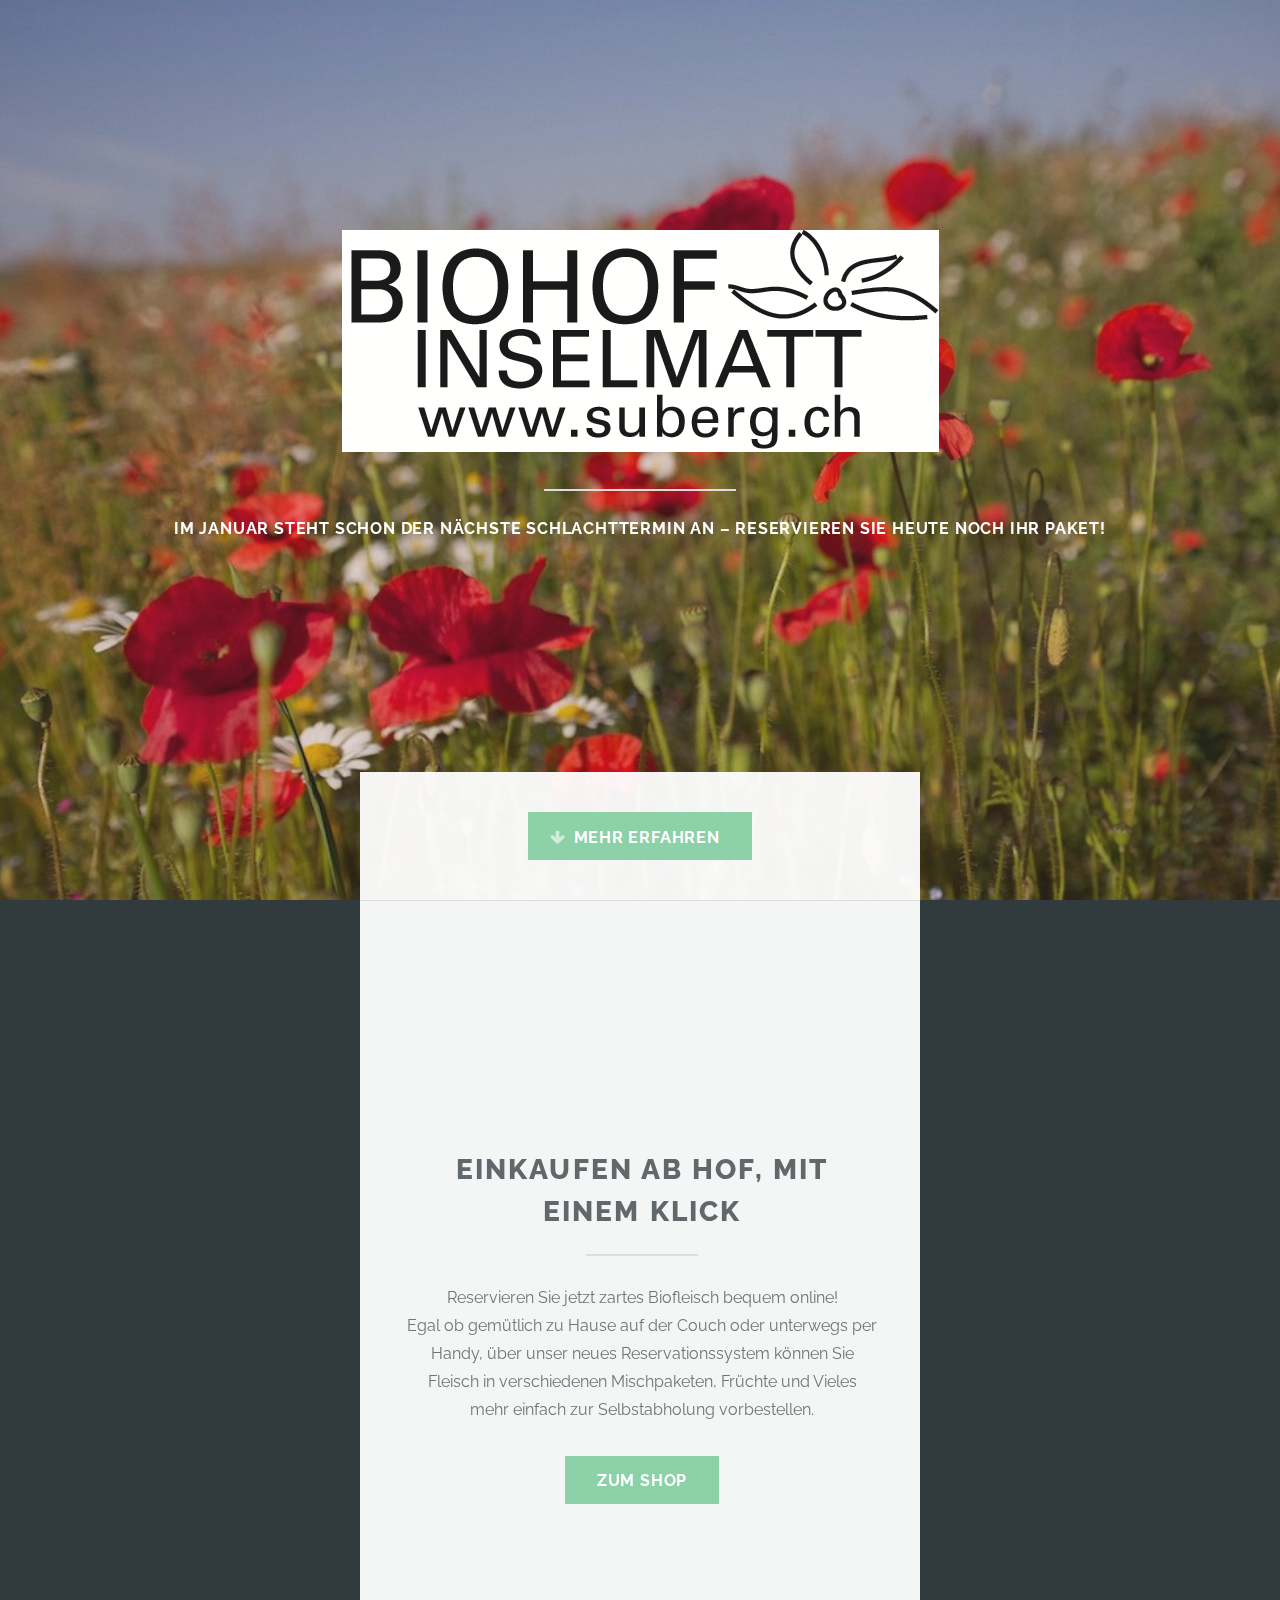
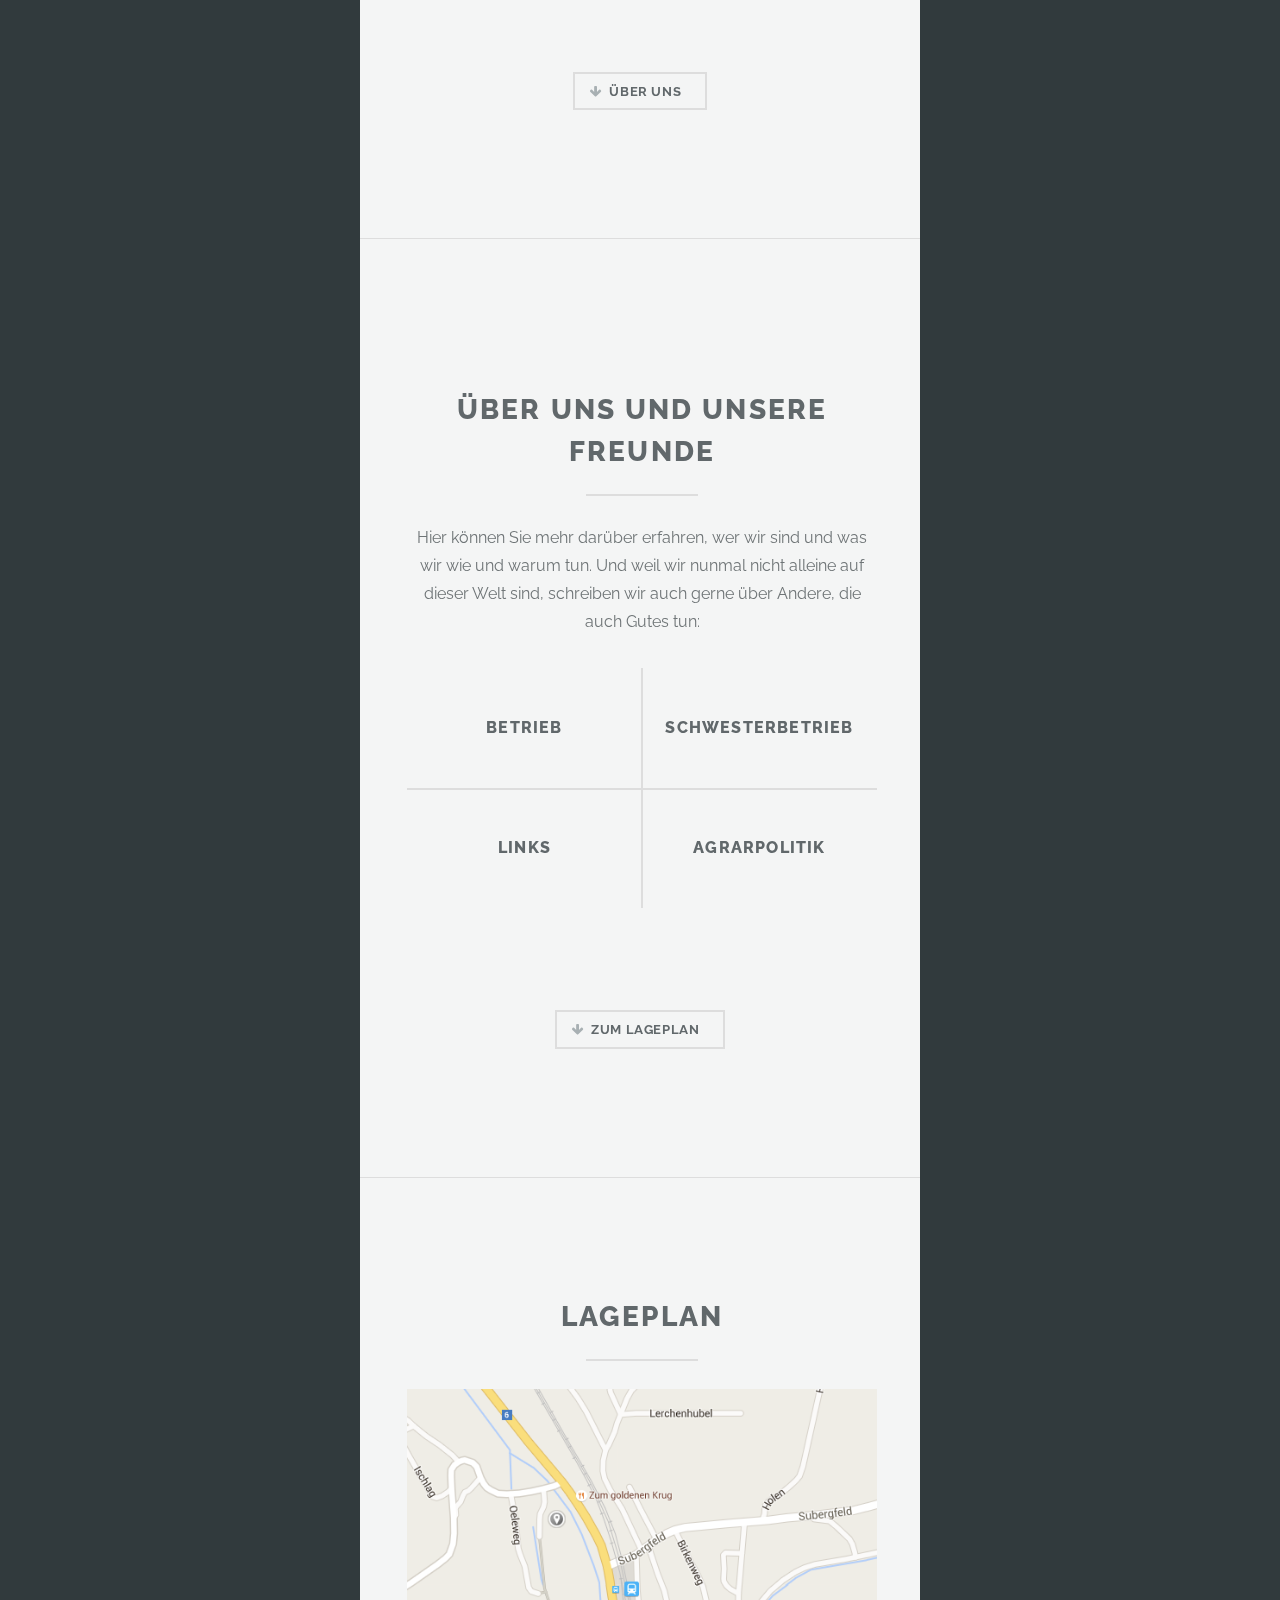
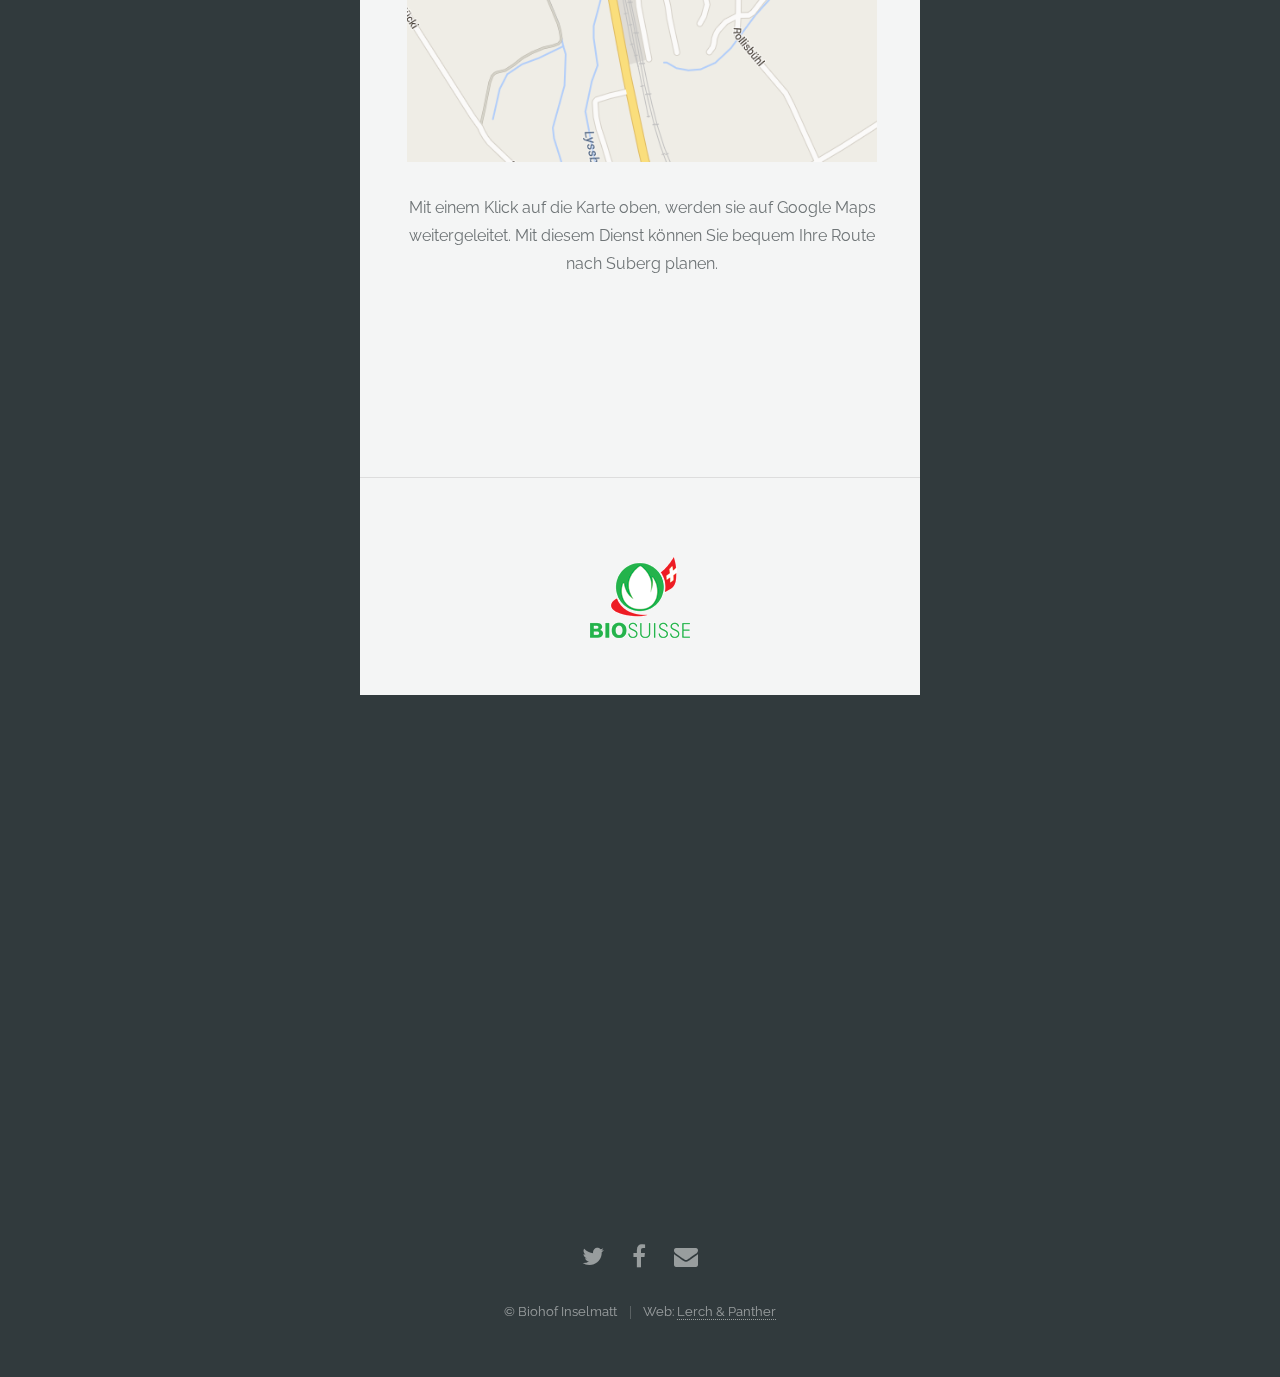
==== index.html @ 13b3a610 "first deploy" ====
<!DOCTYPE HTML>
<!--
	Highlights by HTML5 UP
	html5up.net | @n33co
	Free for personal and commercial use under the CCA 3.0 license (html5up.net/license)
-->
<html>
	<head>
		<title>Biohof Inselmatt</title>
		<meta charset="utf-8" />
		<meta name="viewport" content="width=device-width, initial-scale=1" />
		<!--[if lte IE 8]><script src="assets/js/ie/html5shiv.js"></script><![endif]-->
		<link rel="stylesheet" href="assets/css/main.css" />
		<!--[if lte IE 8]><link rel="stylesheet" href="assets/css/ie8.css" /><![endif]-->
		<!--[if lte IE 9]><link rel="stylesheet" href="assets/css/ie9.css" /><![endif]-->
	</head>
	<body>

		<!-- Header -->
			<section id="header">
				<header class="major">
					<h1><img src="images/LOGOBIOHOF_sw.png" alt="Logo Biohof Inselmatt"></h1>
<!-- 					<h2>Einkaufen ab hof, mit einem Klick</h2>
 -->					<p>Im Januar steht schon der nächste Schlachttermin an – Reservieren Sie heute noch Ihr Paket!</p>
				</header>
				<div class="container">
					<ul class="actions">
						<li><a href="#one" class="button special icon fa-arrow-down scrolly">Mehr erfahren</a></li>
					</ul>
				</div>
			</section>

		<!-- One -->
			<section id="one" class="main special">
				<div class="container">
					
						<span class="image fit primary"><img src="images/pic01.jpg" alt="" /></span>
						<div class="content">
							<header class="major">
								<h2>Einkaufen ab hof, mit einem Klick</h2>
							</header>
							<p>Reservieren Sie jetzt zartes Biofleisch bequem online! <br>Egal ob gemütlich zu Hause auf der Couch oder unterwegs per Handy, über unser neues Reservationssystem können Sie Fleisch in verschiedenen Mischpaketen, Früchte und Vieles mehr einfach zur Selbstabholung vorbestellen. </p>
						<a class="button special" href="shop.twig">Zum Shop</a>
					</div>
					<a href="#two" class="button small icon fa-arrow-down scrolly">über uns</a>
				</div>
			</section>

		<!-- Two -->
			<section id="two" class="main special">
				<div class="container">
					<span class="image fit primary"><img src="images/pic02.jpg" alt="" /></span>
					<div class="content">
						<header class="major">
							<h2>Über uns und unsere Freunde</h2>
						</header>
						<p>Hier können Sie mehr darüber erfahren, wer wir sind und was wir wie und warum tun. Und weil wir nunmal nicht alleine auf dieser Welt sind, schreiben wir auch gerne über Andere, die auch Gutes tun:</p>
						<ul class="icons-grid">
							<li>
								<!-- <span class="icon major fa-camera-retro"></span> -->
								<a href="betrieb.twig">
									<h3>Betrieb</h3>
								</a>
							</li>
							<li>
								<!-- <span class="icon major fa-code"></span> -->
								<a href="schwesterbetrieb.twig">
									<h3>Schwesterbetrieb</h3>
								</a>
							</li>
							<li>
								<!-- <span class="icon major fa-coffee"></span> -->
								<a href="links.twig">
									<h3>Links</h3>
								</a>
							</li>
							<li>
								<!-- <span class="icon major fa-pencil"></span> -->
								<a href="agrarpolitik.twig">
									<h3>Agrarpolitik</h3>
								</a>
							</li>
						</ul>
					</div>
					<a href="#three" class="button small icon fa-arrow-down scrolly">Zum Lageplan</a>
				</div>
			</section>

		<!-- Three -->
			<section id="three" class="main special">
				<div class="container">
					<span class="image fit primary"><img src="images/pic03.jpg" alt="" /></span>
					<div class="content">
						<header class="major">
							<h2>Lageplan</h2>
						</header>
						<figure>
							<a target="_blank" href="https://goo.gl/maps/gDXQcvvYr6J2"><img class="image fit" src="images/bilderAlteSeite/lageplanSuberg.png" alt="Lageplan Suberg Inselmatt"></a>
							<figcaption>
								<p>Mit einem Klick auf die Karte oben, werden sie auf Google Maps weitergeleitet. Mit diesem Dienst können Sie bequem Ihre Route nach Suberg planen.</p>
							</figcaption>
						</figure>
					</div>
				</div>
			</section>


		<!-- Footer -->
			<section id="footer">
				<div class="container">
					<img class="fit" src="images/bioknospe.gif" alt="Bio Knospe">
				</div>
				<footer>
					<ul class="icons">
						<li><a href="#" class="icon alt fa-twitter"><span class="label">Twitter</span></a></li>
						<li><a href="#" class="icon alt fa-facebook"><span class="label">Facebook</span></a></li>
<!-- 						<li><a href="#" class="icon alt fa-instagram"><span class="label">Instagram</span></a></li>
						<li><a href="#" class="icon alt fa-dribbble"><span class="label">Dribbble</span></a></li>-->
						<li><a href="#" class="icon alt fa-envelope"><span class="label">Email</span></a></li> 
					</ul>
					<ul class="copyright">
						<li>&copy; Biohof Inselmatt</li><li>Web: <a target="_blank" href="http://lerchpanther.ch">Lerch & Panther</a></li>
					</ul>
				</footer>
			</section>

		<!-- Scripts -->
			<script src="assets/js/jquery.min.js"></script>
			<script src="assets/js/jquery.scrollex.min.js"></script>
			<script src="assets/js/jquery.scrolly.min.js"></script>
			<script src="assets/js/skel.min.js"></script>
			<script src="assets/js/util.js"></script>
			<!--[if lte IE 8]><script src="assets/js/ie/respond.min.js"></script><![endif]-->
			<script src="assets/js/main.js"></script>

	</body>
</html>
---- assets/css/main.css ----
@import url("font-awesome.min.css");
@import url("http://fonts.googleapis.com/css?family=Raleway:400,400italic,700,800");

/*
	Highlights by HTML5 UP
	html5up.net | @n33co
	Free for personal and commercial use under the CCA 3.0 license (html5up.net/license)
*/

/* Reset */

	html, body, div, span, applet, object, iframe, h1, h2, h3, h4, h5, h6, p, blockquote, pre, a, abbr, acronym, address, big, cite, code, del, dfn, em, img, ins, kbd, q, s, samp, small, strike, strong, sub, sup, tt, var, b, u, i, center, dl, dt, dd, ol, ul, li, fieldset, form, label, legend, table, caption, tbody, tfoot, thead, tr, th, td, article, aside, canvas, details, embed, figure, figcaption, footer, header, hgroup, menu, nav, output, ruby, section, summary, time, mark, audio, video {
		margin: 0;
		padding: 0;
		border: 0;
		font-size: 100%;
		font: inherit;
		vertical-align: baseline;
	}

	article, aside, details, figcaption, figure, footer, header, hgroup, menu, nav, section {
		display: block;
	}

	body {
		line-height: 1;
	}

	ol, ul {
		list-style: none;
	}

	blockquote, q {
		quotes: none;
	}

	blockquote:before, blockquote:after, q:before, q:after {
		content: '';
		content: none;
	}

	table {
		border-collapse: collapse;
		border-spacing: 0;
	}

	body {
		-webkit-text-size-adjust: none;
	}

/* Box Model */

	*, *:before, *:after {
		-moz-box-sizing: border-box;
		-webkit-box-sizing: border-box;
		box-sizing: border-box;
	}

/* Containers */

	.container {
		margin-left: auto;
		margin-right: auto;
	}

	.container.\31 25\25 {
		width: 100%;
		max-width: 43.75em;
		min-width: 35em;
	}

	.container.\37 5\25 {
		width: 26.25em;
	}

	.container.\35 0\25 {
		width: 17.5em;
	}

	.container.\32 5\25 {
		width: 8.75em;
	}

	.container {
		width: 35em;
	}

	@media screen and (max-width: 1680px) {

		.container.\31 25\25 {
			width: 100%;
			max-width: 43.75em;
			min-width: 35em;
		}

		.container.\37 5\25 {
			width: 26.25em;
		}

		.container.\35 0\25 {
			width: 17.5em;
		}

		.container.\32 5\25 {
			width: 8.75em;
		}

		.container {
			width: 35em;
		}

	}

	@media screen and (max-width: 980px) {

		.container.\31 25\25 {
			width: 100%;
			max-width: 100%;
			min-width: 80%;
		}

		.container.\37 5\25 {
			width: 60%;
		}

		.container.\35 0\25 {
			width: 40%;
		}

		.container.\32 5\25 {
			width: 20%;
		}

		.container {
			width: 80%;
		}

	}

	@media screen and (max-width: 736px) {

		.container.\31 25\25 {
			width: 100%;
			max-width: 100%;
			min-width: 80%;
		}

		.container.\37 5\25 {
			width: 60%;
		}

		.container.\35 0\25 {
			width: 40%;
		}

		.container.\32 5\25 {
			width: 20%;
		}

		.container {
			width: 80%;
		}

	}

	@media screen and (max-width: 480px) {

		.container.\31 25\25 {
			width: 100%;
			max-width: 125%;
			min-width: 100%;
		}

		.container.\37 5\25 {
			width: 75%;
		}

		.container.\35 0\25 {
			width: 50%;
		}

		.container.\32 5\25 {
			width: 25%;
		}

		.container {
			width: 100%;
		}

	}

/* Grid */

	.row {
		border-bottom: solid 1px transparent;
		-moz-box-sizing: border-box;
		-webkit-box-sizing: border-box;
		box-sizing: border-box;
	}

	.row > * {
		float: left;
		-moz-box-sizing: border-box;
		-webkit-box-sizing: border-box;
		box-sizing: border-box;
	}

	.row:after, .row:before {
		content: '';
		display: block;
		clear: both;
		height: 0;
	}

	.row.uniform > * > :first-child {
		margin-top: 0;
	}

	.row.uniform > * > :last-child {
		margin-bottom: 0;
	}

	.row.\30 \25 > * {
		padding: 0 0 0 0em;
	}

	.row.\30 \25 {
		margin: 0 0 -1px 0em;
	}

	.row.uniform.\30 \25 > * {
		padding: 0em 0 0 0em;
	}

	.row.uniform.\30 \25 {
		margin: 0em 0 -1px 0em;
	}

	.row > * {
		padding: 0 0 0 1.5em;
	}

	.row {
		margin: 0 0 -1px -1.5em;
	}

	.row.uniform > * {
		padding: 1.5em 0 0 1.5em;
	}

	.row.uniform {
		margin: -1.5em 0 -1px -1.5em;
	}

	.row.\32 00\25 > * {
		padding: 0 0 0 3em;
	}

	.row.\32 00\25 {
		margin: 0 0 -1px -3em;
	}

	.row.uniform.\32 00\25 > * {
		padding: 3em 0 0 3em;
	}

	.row.uniform.\32 00\25 {
		margin: -3em 0 -1px -3em;
	}

	.row.\31 50\25 > * {
		padding: 0 0 0 2.25em;
	}

	.row.\31 50\25 {
		margin: 0 0 -1px -2.25em;
	}

	.row.uniform.\31 50\25 > * {
		padding: 2.25em 0 0 2.25em;
	}

	.row.uniform.\31 50\25 {
		margin: -2.25em 0 -1px -2.25em;
	}

	.row.\35 0\25 > * {
		padding: 0 0 0 0.75em;
	}

	.row.\35 0\25 {
		margin: 0 0 -1px -0.75em;
	}

	.row.uniform.\35 0\25 > * {
		padding: 0.75em 0 0 0.75em;
	}

	.row.uniform.\35 0\25 {
		margin: -0.75em 0 -1px -0.75em;
	}

	.row.\32 5\25 > * {
		padding: 0 0 0 0.375em;
	}

	.row.\32 5\25 {
		margin: 0 0 -1px -0.375em;
	}

	.row.uniform.\32 5\25 > * {
		padding: 0.375em 0 0 0.375em;
	}

	.row.uniform.\32 5\25 {
		margin: -0.375em 0 -1px -0.375em;
	}

	.\31 2u, .\31 2u\24 {
		width: 100%;
		clear: none;
		margin-left: 0;
	}

	.\31 1u, .\31 1u\24 {
		width: 91.6666666667%;
		clear: none;
		margin-left: 0;
	}

	.\31 0u, .\31 0u\24 {
		width: 83.3333333333%;
		clear: none;
		margin-left: 0;
	}

	.\39 u, .\39 u\24 {
		width: 75%;
		clear: none;
		margin-left: 0;
	}

	.\38 u, .\38 u\24 {
		width: 66.6666666667%;
		clear: none;
		margin-left: 0;
	}

	.\37 u, .\37 u\24 {
		width: 58.3333333333%;
		clear: none;
		margin-left: 0;
	}

	.\36 u, .\36 u\24 {
		width: 50%;
		clear: none;
		margin-left: 0;
	}

	.\35 u, .\35 u\24 {
		width: 41.6666666667%;
		clear: none;
		margin-left: 0;
	}

	.\34 u, .\34 u\24 {
		width: 33.3333333333%;
		clear: none;
		margin-left: 0;
	}

	.\33 u, .\33 u\24 {
		width: 25%;
		clear: none;
		margin-left: 0;
	}

	.\32 u, .\32 u\24 {
		width: 16.6666666667%;
		clear: none;
		margin-left: 0;
	}

	.\31 u, .\31 u\24 {
		width: 8.3333333333%;
		clear: none;
		margin-left: 0;
	}

	.\31 2u\24 + *,
	.\31 1u\24 + *,
	.\31 0u\24 + *,
	.\39 u\24 + *,
	.\38 u\24 + *,
	.\37 u\24 + *,
	.\36 u\24 + *,
	.\35 u\24 + *,
	.\34 u\24 + *,
	.\33 u\24 + *,
	.\32 u\24 + *,
	.\31 u\24 + * {
		clear: left;
	}

	.\-11u {
		margin-left: 91.66667%;
	}

	.\-10u {
		margin-left: 83.33333%;
	}

	.\-9u {
		margin-left: 75%;
	}

	.\-8u {
		margin-left: 66.66667%;
	}

	.\-7u {
		margin-left: 58.33333%;
	}

	.\-6u {
		margin-left: 50%;
	}

	.\-5u {
		margin-left: 41.66667%;
	}

	.\-4u {
		margin-left: 33.33333%;
	}

	.\-3u {
		margin-left: 25%;
	}

	.\-2u {
		margin-left: 16.66667%;
	}

	.\-1u {
		margin-left: 8.33333%;
	}

	@media screen and (max-width: 1680px) {

		.row > * {
			padding: 0 0 0 1.5em;
		}

		.row {
			margin: 0 0 -1px -1.5em;
		}

		.row.uniform > * {
			padding: 1.5em 0 0 1.5em;
		}

		.row.uniform {
			margin: -1.5em 0 -1px -1.5em;
		}

		.row.\32 00\25 > * {
			padding: 0 0 0 3em;
		}

		.row.\32 00\25 {
			margin: 0 0 -1px -3em;
		}

		.row.uniform.\32 00\25 > * {
			padding: 3em 0 0 3em;
		}

		.row.uniform.\32 00\25 {
			margin: -3em 0 -1px -3em;
		}

		.row.\31 50\25 > * {
			padding: 0 0 0 2.25em;
		}

		.row.\31 50\25 {
			margin: 0 0 -1px -2.25em;
		}

		.row.uniform.\31 50\25 > * {
			padding: 2.25em 0 0 2.25em;
		}

		.row.uniform.\31 50\25 {
			margin: -2.25em 0 -1px -2.25em;
		}

		.row.\35 0\25 > * {
			padding: 0 0 0 0.75em;
		}

		.row.\35 0\25 {
			margin: 0 0 -1px -0.75em;
		}

		.row.uniform.\35 0\25 > * {
			padding: 0.75em 0 0 0.75em;
		}

		.row.uniform.\35 0\25 {
			margin: -0.75em 0 -1px -0.75em;
		}

		.row.\32 5\25 > * {
			padding: 0 0 0 0.375em;
		}

		.row.\32 5\25 {
			margin: 0 0 -1px -0.375em;
		}

		.row.uniform.\32 5\25 > * {
			padding: 0.375em 0 0 0.375em;
		}

		.row.uniform.\32 5\25 {
			margin: -0.375em 0 -1px -0.375em;
		}

		.\31 2u\28large\29, .\31 2u\24\28large\29 {
			width: 100%;
			clear: none;
			margin-left: 0;
		}

		.\31 1u\28large\29, .\31 1u\24\28large\29 {
			width: 91.6666666667%;
			clear: none;
			margin-left: 0;
		}

		.\31 0u\28large\29, .\31 0u\24\28large\29 {
			width: 83.3333333333%;
			clear: none;
			margin-left: 0;
		}

		.\39 u\28large\29, .\39 u\24\28large\29 {
			width: 75%;
			clear: none;
			margin-left: 0;
		}

		.\38 u\28large\29, .\38 u\24\28large\29 {
			width: 66.6666666667%;
			clear: none;
			margin-left: 0;
		}

		.\37 u\28large\29, .\37 u\24\28large\29 {
			width: 58.3333333333%;
			clear: none;
			margin-left: 0;
		}

		.\36 u\28large\29, .\36 u\24\28large\29 {
			width: 50%;
			clear: none;
			margin-left: 0;
		}

		.\35 u\28large\29, .\35 u\24\28large\29 {
			width: 41.6666666667%;
			clear: none;
			margin-left: 0;
		}

		.\34 u\28large\29, .\34 u\24\28large\29 {
			width: 33.3333333333%;
			clear: none;
			margin-left: 0;
		}

		.\33 u\28large\29, .\33 u\24\28large\29 {
			width: 25%;
			clear: none;
			margin-left: 0;
		}

		.\32 u\28large\29, .\32 u\24\28large\29 {
			width: 16.6666666667%;
			clear: none;
			margin-left: 0;
		}

		.\31 u\28large\29, .\31 u\24\28large\29 {
			width: 8.3333333333%;
			clear: none;
			margin-left: 0;
		}

		.\31 2u\24\28large\29 + *,
		.\31 1u\24\28large\29 + *,
		.\31 0u\24\28large\29 + *,
		.\39 u\24\28large\29 + *,
		.\38 u\24\28large\29 + *,
		.\37 u\24\28large\29 + *,
		.\36 u\24\28large\29 + *,
		.\35 u\24\28large\29 + *,
		.\34 u\24\28large\29 + *,
		.\33 u\24\28large\29 + *,
		.\32 u\24\28large\29 + *,
		.\31 u\24\28large\29 + * {
			clear: left;
		}

		.\-11u\28large\29 {
			margin-left: 91.66667%;
		}

		.\-10u\28large\29 {
			margin-left: 83.33333%;
		}

		.\-9u\28large\29 {
			margin-left: 75%;
		}

		.\-8u\28large\29 {
			margin-left: 66.66667%;
		}

		.\-7u\28large\29 {
			margin-left: 58.33333%;
		}

		.\-6u\28large\29 {
			margin-left: 50%;
		}

		.\-5u\28large\29 {
			margin-left: 41.66667%;
		}

		.\-4u\28large\29 {
			margin-left: 33.33333%;
		}

		.\-3u\28large\29 {
			margin-left: 25%;
		}

		.\-2u\28large\29 {
			margin-left: 16.66667%;
		}

		.\-1u\28large\29 {
			margin-left: 8.33333%;
		}

	}

	@media screen and (max-width: 980px) {

		.row > * {
			padding: 0 0 0 1.5em;
		}

		.row {
			margin: 0 0 -1px -1.5em;
		}

		.row.uniform > * {
			padding: 1.5em 0 0 1.5em;
		}

		.row.uniform {
			margin: -1.5em 0 -1px -1.5em;
		}

		.row.\32 00\25 > * {
			padding: 0 0 0 3em;
		}

		.row.\32 00\25 {
			margin: 0 0 -1px -3em;
		}

		.row.uniform.\32 00\25 > * {
			padding: 3em 0 0 3em;
		}

		.row.uniform.\32 00\25 {
			margin: -3em 0 -1px -3em;
		}

		.row.\31 50\25 > * {
			padding: 0 0 0 2.25em;
		}

		.row.\31 50\25 {
			margin: 0 0 -1px -2.25em;
		}

		.row.uniform.\31 50\25 > * {
			padding: 2.25em 0 0 2.25em;
		}

		.row.uniform.\31 50\25 {
			margin: -2.25em 0 -1px -2.25em;
		}

		.row.\35 0\25 > * {
			padding: 0 0 0 0.75em;
		}

		.row.\35 0\25 {
			margin: 0 0 -1px -0.75em;
		}

		.row.uniform.\35 0\25 > * {
			padding: 0.75em 0 0 0.75em;
		}

		.row.uniform.\35 0\25 {
			margin: -0.75em 0 -1px -0.75em;
		}

		.row.\32 5\25 > * {
			padding: 0 0 0 0.375em;
		}

		.row.\32 5\25 {
			margin: 0 0 -1px -0.375em;
		}

		.row.uniform.\32 5\25 > * {
			padding: 0.375em 0 0 0.375em;
		}

		.row.uniform.\32 5\25 {
			margin: -0.375em 0 -1px -0.375em;
		}

		.\31 2u\28medium\29, .\31 2u\24\28medium\29 {
			width: 100%;
			clear: none;
			margin-left: 0;
		}

		.\31 1u\28medium\29, .\31 1u\24\28medium\29 {
			width: 91.6666666667%;
			clear: none;
			margin-left: 0;
		}

		.\31 0u\28medium\29, .\31 0u\24\28medium\29 {
			width: 83.3333333333%;
			clear: none;
			margin-left: 0;
		}

		.\39 u\28medium\29, .\39 u\24\28medium\29 {
			width: 75%;
			clear: none;
			margin-left: 0;
		}

		.\38 u\28medium\29, .\38 u\24\28medium\29 {
			width: 66.6666666667%;
			clear: none;
			margin-left: 0;
		}

		.\37 u\28medium\29, .\37 u\24\28medium\29 {
			width: 58.3333333333%;
			clear: none;
			margin-left: 0;
		}

		.\36 u\28medium\29, .\36 u\24\28medium\29 {
			width: 50%;
			clear: none;
			margin-left: 0;
		}

		.\35 u\28medium\29, .\35 u\24\28medium\29 {
			width: 41.6666666667%;
			clear: none;
			margin-left: 0;
		}

		.\34 u\28medium\29, .\34 u\24\28medium\29 {
			width: 33.3333333333%;
			clear: none;
			margin-left: 0;
		}

		.\33 u\28medium\29, .\33 u\24\28medium\29 {
			width: 25%;
			clear: none;
			margin-left: 0;
		}

		.\32 u\28medium\29, .\32 u\24\28medium\29 {
			width: 16.6666666667%;
			clear: none;
			margin-left: 0;
		}

		.\31 u\28medium\29, .\31 u\24\28medium\29 {
			width: 8.3333333333%;
			clear: none;
			margin-left: 0;
		}

		.\31 2u\24\28medium\29 + *,
		.\31 1u\24\28medium\29 + *,
		.\31 0u\24\28medium\29 + *,
		.\39 u\24\28medium\29 + *,
		.\38 u\24\28medium\29 + *,
		.\37 u\24\28medium\29 + *,
		.\36 u\24\28medium\29 + *,
		.\35 u\24\28medium\29 + *,
		.\34 u\24\28medium\29 + *,
		.\33 u\24\28medium\29 + *,
		.\32 u\24\28medium\29 + *,
		.\31 u\24\28medium\29 + * {
			clear: left;
		}

		.\-11u\28medium\29 {
			margin-left: 91.66667%;
		}

		.\-10u\28medium\29 {
			margin-left: 83.33333%;
		}

		.\-9u\28medium\29 {
			margin-left: 75%;
		}

		.\-8u\28medium\29 {
			margin-left: 66.66667%;
		}

		.\-7u\28medium\29 {
			margin-left: 58.33333%;
		}

		.\-6u\28medium\29 {
			margin-left: 50%;
		}

		.\-5u\28medium\29 {
			margin-left: 41.66667%;
		}

		.\-4u\28medium\29 {
			margin-left: 33.33333%;
		}

		.\-3u\28medium\29 {
			margin-left: 25%;
		}

		.\-2u\28medium\29 {
			margin-left: 16.66667%;
		}

		.\-1u\28medium\29 {
			margin-left: 8.33333%;
		}

	}

	@media screen and (max-width: 736px) {

		.row > * {
			padding: 0 0 0 1em;
		}

		.row {
			margin: 0 0 -1px -1em;
		}

		.row.uniform > * {
			padding: 1em 0 0 1em;
		}

		.row.uniform {
			margin: -1em 0 -1px -1em;
		}

		.row.\32 00\25 > * {
			padding: 0 0 0 2em;
		}

		.row.\32 00\25 {
			margin: 0 0 -1px -2em;
		}

		.row.uniform.\32 00\25 > * {
			padding: 2em 0 0 2em;
		}

		.row.uniform.\32 00\25 {
			margin: -2em 0 -1px -2em;
		}

		.row.\31 50\25 > * {
			padding: 0 0 0 1.5em;
		}

		.row.\31 50\25 {
			margin: 0 0 -1px -1.5em;
		}

		.row.uniform.\31 50\25 > * {
			padding: 1.5em 0 0 1.5em;
		}

		.row.uniform.\31 50\25 {
			margin: -1.5em 0 -1px -1.5em;
		}

		.row.\35 0\25 > * {
			padding: 0 0 0 0.5em;
		}

		.row.\35 0\25 {
			margin: 0 0 -1px -0.5em;
		}

		.row.uniform.\35 0\25 > * {
			padding: 0.5em 0 0 0.5em;
		}

		.row.uniform.\35 0\25 {
			margin: -0.5em 0 -1px -0.5em;
		}

		.row.\32 5\25 > * {
			padding: 0 0 0 0.25em;
		}

		.row.\32 5\25 {
			margin: 0 0 -1px -0.25em;
		}

		.row.uniform.\32 5\25 > * {
			padding: 0.25em 0 0 0.25em;
		}

		.row.uniform.\32 5\25 {
			margin: -0.25em 0 -1px -0.25em;
		}

		.\31 2u\28small\29, .\31 2u\24\28small\29 {
			width: 100%;
			clear: none;
			margin-left: 0;
		}

		.\31 1u\28small\29, .\31 1u\24\28small\29 {
			width: 91.6666666667%;
			clear: none;
			margin-left: 0;
		}

		.\31 0u\28small\29, .\31 0u\24\28small\29 {
			width: 83.3333333333%;
			clear: none;
			margin-left: 0;
		}

		.\39 u\28small\29, .\39 u\24\28small\29 {
			width: 75%;
			clear: none;
			margin-left: 0;
		}

		.\38 u\28small\29, .\38 u\24\28small\29 {
			width: 66.6666666667%;
			clear: none;
			margin-left: 0;
		}

		.\37 u\28small\29, .\37 u\24\28small\29 {
			width: 58.3333333333%;
			clear: none;
			margin-left: 0;
		}

		.\36 u\28small\29, .\36 u\24\28small\29 {
			width: 50%;
			clear: none;
			margin-left: 0;
		}

		.\35 u\28small\29, .\35 u\24\28small\29 {
			width: 41.6666666667%;
			clear: none;
			margin-left: 0;
		}

		.\34 u\28small\29, .\34 u\24\28small\29 {
			width: 33.3333333333%;
			clear: none;
			margin-left: 0;
		}

		.\33 u\28small\29, .\33 u\24\28small\29 {
			width: 25%;
			clear: none;
			margin-left: 0;
		}

		.\32 u\28small\29, .\32 u\24\28small\29 {
			width: 16.6666666667%;
			clear: none;
			margin-left: 0;
		}

		.\31 u\28small\29, .\31 u\24\28small\29 {
			width: 8.3333333333%;
			clear: none;
			margin-left: 0;
		}

		.\31 2u\24\28small\29 + *,
		.\31 1u\24\28small\29 + *,
		.\31 0u\24\28small\29 + *,
		.\39 u\24\28small\29 + *,
		.\38 u\24\28small\29 + *,
		.\37 u\24\28small\29 + *,
		.\36 u\24\28small\29 + *,
		.\35 u\24\28small\29 + *,
		.\34 u\24\28small\29 + *,
		.\33 u\24\28small\29 + *,
		.\32 u\24\28small\29 + *,
		.\31 u\24\28small\29 + * {
			clear: left;
		}

		.\-11u\28small\29 {
			margin-left: 91.66667%;
		}

		.\-10u\28small\29 {
			margin-left: 83.33333%;
		}

		.\-9u\28small\29 {
			margin-left: 75%;
		}

		.\-8u\28small\29 {
			margin-left: 66.66667%;
		}

		.\-7u\28small\29 {
			margin-left: 58.33333%;
		}

		.\-6u\28small\29 {
			margin-left: 50%;
		}

		.\-5u\28small\29 {
			margin-left: 41.66667%;
		}

		.\-4u\28small\29 {
			margin-left: 33.33333%;
		}

		.\-3u\28small\29 {
			margin-left: 25%;
		}

		.\-2u\28small\29 {
			margin-left: 16.66667%;
		}

		.\-1u\28small\29 {
			margin-left: 8.33333%;
		}

	}

	@media screen and (max-width: 480px) {

		.row > * {
			padding: 0 0 0 1em;
		}

		.row {
			margin: 0 0 -1px -1em;
		}

		.row.uniform > * {
			padding: 1em 0 0 1em;
		}

		.row.uniform {
			margin: -1em 0 -1px -1em;
		}

		.row.\32 00\25 > * {
			padding: 0 0 0 2em;
		}

		.row.\32 00\25 {
			margin: 0 0 -1px -2em;
		}

		.row.uniform.\32 00\25 > * {
			padding: 2em 0 0 2em;
		}

		.row.uniform.\32 00\25 {
			margin: -2em 0 -1px -2em;
		}

		.row.\31 50\25 > * {
			padding: 0 0 0 1.5em;
		}

		.row.\31 50\25 {
			margin: 0 0 -1px -1.5em;
		}

		.row.uniform.\31 50\25 > * {
			padding: 1.5em 0 0 1.5em;
		}

		.row.uniform.\31 50\25 {
			margin: -1.5em 0 -1px -1.5em;
		}

		.row.\35 0\25 > * {
			padding: 0 0 0 0.5em;
		}

		.row.\35 0\25 {
			margin: 0 0 -1px -0.5em;
		}

		.row.uniform.\35 0\25 > * {
			padding: 0.5em 0 0 0.5em;
		}

		.row.uniform.\35 0\25 {
			margin: -0.5em 0 -1px -0.5em;
		}

		.row.\32 5\25 > * {
			padding: 0 0 0 0.25em;
		}

		.row.\32 5\25 {
			margin: 0 0 -1px -0.25em;
		}

		.row.uniform.\32 5\25 > * {
			padding: 0.25em 0 0 0.25em;
		}

		.row.uniform.\32 5\25 {
			margin: -0.25em 0 -1px -0.25em;
		}

		.\31 2u\28xsmall\29, .\31 2u\24\28xsmall\29 {
			width: 100%;
			clear: none;
			margin-left: 0;
		}

		.\31 1u\28xsmall\29, .\31 1u\24\28xsmall\29 {
			width: 91.6666666667%;
			clear: none;
			margin-left: 0;
		}

		.\31 0u\28xsmall\29, .\31 0u\24\28xsmall\29 {
			width: 83.3333333333%;
			clear: none;
			margin-left: 0;
		}

		.\39 u\28xsmall\29, .\39 u\24\28xsmall\29 {
			width: 75%;
			clear: none;
			margin-left: 0;
		}

		.\38 u\28xsmall\29, .\38 u\24\28xsmall\29 {
			width: 66.6666666667%;
			clear: none;
			margin-left: 0;
		}

		.\37 u\28xsmall\29, .\37 u\24\28xsmall\29 {
			width: 58.3333333333%;
			clear: none;
			margin-left: 0;
		}

		.\36 u\28xsmall\29, .\36 u\24\28xsmall\29 {
			width: 50%;
			clear: none;
			margin-left: 0;
		}

		.\35 u\28xsmall\29, .\35 u\24\28xsmall\29 {
			width: 41.6666666667%;
			clear: none;
			margin-left: 0;
		}

		.\34 u\28xsmall\29, .\34 u\24\28xsmall\29 {
			width: 33.3333333333%;
			clear: none;
			margin-left: 0;
		}

		.\33 u\28xsmall\29, .\33 u\24\28xsmall\29 {
			width: 25%;
			clear: none;
			margin-left: 0;
		}

		.\32 u\28xsmall\29, .\32 u\24\28xsmall\29 {
			width: 16.6666666667%;
			clear: none;
			margin-left: 0;
		}

		.\31 u\28xsmall\29, .\31 u\24\28xsmall\29 {
			width: 8.3333333333%;
			clear: none;
			margin-left: 0;
		}

		.\31 2u\24\28xsmall\29 + *,
		.\31 1u\24\28xsmall\29 + *,
		.\31 0u\24\28xsmall\29 + *,
		.\39 u\24\28xsmall\29 + *,
		.\38 u\24\28xsmall\29 + *,
		.\37 u\24\28xsmall\29 + *,
		.\36 u\24\28xsmall\29 + *,
		.\35 u\24\28xsmall\29 + *,
		.\34 u\24\28xsmall\29 + *,
		.\33 u\24\28xsmall\29 + *,
		.\32 u\24\28xsmall\29 + *,
		.\31 u\24\28xsmall\29 + * {
			clear: left;
		}

		.\-11u\28xsmall\29 {
			margin-left: 91.66667%;
		}

		.\-10u\28xsmall\29 {
			margin-left: 83.33333%;
		}

		.\-9u\28xsmall\29 {
			margin-left: 75%;
		}

		.\-8u\28xsmall\29 {
			margin-left: 66.66667%;
		}

		.\-7u\28xsmall\29 {
			margin-left: 58.33333%;
		}

		.\-6u\28xsmall\29 {
			margin-left: 50%;
		}

		.\-5u\28xsmall\29 {
			margin-left: 41.66667%;
		}

		.\-4u\28xsmall\29 {
			margin-left: 33.33333%;
		}

		.\-3u\28xsmall\29 {
			margin-left: 25%;
		}

		.\-2u\28xsmall\29 {
			margin-left: 16.66667%;
		}

		.\-1u\28xsmall\29 {
			margin-left: 8.33333%;
		}

	}

/* Basic */

	html {
		background-color: #313a3d;
		background-attachment: fixed,						fixed;
		background-image: url("images/overlay.png"), url("../../images/bg.jpg");
		background-position: top left,					center center;
		background-repeat: repeat,						none;
		background-size: auto,						cover;
	}

	html.is-loading body *, html.is-loading body *:before, html.is-loading body *:after {
		-moz-animation: none !important;
		-webkit-animation: none !important;
		-ms-animation: none !important;
		animation: none !important;
		-moz-transition: none !important;
		-webkit-transition: none !important;
		-ms-transition: none !important;
		transition: none !important;
	}

	html.is-touch {
		height: 100vh;
		overflow: hidden;
	}

		html.is-touch #wrapper {
			-webkit-backface-visibility: hidden;
			-webkit-overflow-scrolling: touch;
			-webkit-transform: translate3d(0, 0, 0);
			height: 100vh;
			overflow: auto;
		}

	body, input, select, textarea {
		color: #6f7577;
		font-family: "Raleway", "Helvetica", sans-serif;
		font-size: 15pt;
		font-weight: 400;
		line-height: 1.75em;
	}

	a {
		-moz-transition: color 0.2s ease-in-out, border-bottom-color 0.2s ease-in-out;
		-webkit-transition: color 0.2s ease-in-out, border-bottom-color 0.2s ease-in-out;
		-ms-transition: color 0.2s ease-in-out, border-bottom-color 0.2s ease-in-out;
		transition: color 0.2s ease-in-out, border-bottom-color 0.2s ease-in-out;
		border-bottom: dotted 1px;
		color: #8cd1a8;
		text-decoration: none;
	}

		a:hover {
			border-bottom-color: transparent !important;
			color: #8cd1a8 !important;
			text-decoration: none;
		}

	strong, b {
		color: #61686b;
		font-weight: 700;
	}

	em, i {
		font-style: italic;
	}

	p {
		margin: 0 0 2em 0;
	}

	h1, h2, h3, h4, h5, h6 {
		color: #61686b;
		font-weight: 800;
		letter-spacing: 0.075em;
		line-height: 1em;
		margin: 0 0 1em 0;
		text-transform: uppercase;
	}

		h1 a, h2 a, h3 a, h4 a, h5 a, h6 a {
			color: inherit;
			text-decoration: none;
		}

	h2 {
		font-size: 1.75em;
		line-height: 1.5em;
	}

	h3 {
		font-size: 1em;
		line-height: 1.5em;
	}

	h4 {
		font-size: 0.9em;
		line-height: 1.5em;
	}

	h5 {
		font-size: 0.8em;
		line-height: 1.5em;
	}

	h6 {
		font-size: 0.7em;
		line-height: 1.5em;
	}

	sub {
		font-size: 0.8em;
		position: relative;
		top: 0.5em;
	}

	sup {
		font-size: 0.8em;
		position: relative;
		top: -0.5em;
	}

	hr {
		border: 0;
		border-bottom: solid 1px #dddddd;
		margin: 2em 0;
	}

		hr.major {
			margin: 3em 0;
		}

	blockquote {
		border-left: solid 6px #dddddd;
		font-style: italic;
		margin: 0 0 2em 0;
		padding: 0.5em 0 0.5em 1.5em;
	}

	code {
		background: rgba(144, 144, 144, 0.075);
		font-family: "Courier New", monospace;
		font-size: 0.9em;
		margin: 0 0.25em;
		padding: 0.25em 0.65em;
	}

	pre {
		-webkit-overflow-scrolling: touch;
		font-family: "Courier New", monospace;
		font-size: 0.9em;
		margin: 0 0 2em 0;
	}

		pre code {
			display: block;
			line-height: 1.75em;
			padding: 1em 1.5em;
			overflow-x: auto;
		}

	.align-left {
		text-align: left;
	}

	.align-center {
		text-align: center;
	}

	.align-right {
		text-align: right;
	}

/* Loader */

	@-moz-keyframes spinner-show {
		0% {
			opacity: 0;
		}

		100% {
			opacity: 1;
		}
	}

	@-webkit-keyframes spinner-show {
		0% {
			opacity: 0;
		}

		100% {
			opacity: 1;
		}
	}

	@-ms-keyframes spinner-show {
		0% {
			opacity: 0;
		}

		100% {
			opacity: 1;
		}
	}

	@keyframes spinner-show {
		0% {
			opacity: 0;
		}

		100% {
			opacity: 1;
		}
	}

	@-moz-keyframes spinner-hide {
		0% {
			color: #454d50;
			z-index: 10001;
			-moz-transform: scale(1) rotate(0deg);
			-webkit-transform: scale(1) rotate(0deg);
			-ms-transform: scale(1) rotate(0deg);
			transform: scale(1) rotate(0deg);
		}

		99% {
			color: #313a3d;
			z-index: 10001;
			-moz-transform: scale(0.5) rotate(360deg);
			-webkit-transform: scale(0.5) rotate(360deg);
			-ms-transform: scale(0.5) rotate(360deg);
			transform: scale(0.5) rotate(360deg);
		}

		100% {
			color: #313a3d;
			z-index: -1;
			-moz-transform: scale(0) rotate(360deg);
			-webkit-transform: scale(0) rotate(360deg);
			-ms-transform: scale(0) rotate(360deg);
			transform: scale(0) rotate(360deg);
		}
	}

	@-webkit-keyframes spinner-hide {
		0% {
			color: #454d50;
			z-index: 10001;
			-moz-transform: scale(1) rotate(0deg);
			-webkit-transform: scale(1) rotate(0deg);
			-ms-transform: scale(1) rotate(0deg);
			transform: scale(1) rotate(0deg);
		}

		99% {
			color: #313a3d;
			z-index: 10001;
			-moz-transform: scale(0.5) rotate(360deg);
			-webkit-transform: scale(0.5) rotate(360deg);
			-ms-transform: scale(0.5) rotate(360deg);
			transform: scale(0.5) rotate(360deg);
		}

		100% {
			color: #313a3d;
			z-index: -1;
			-moz-transform: scale(0) rotate(360deg);
			-webkit-transform: scale(0) rotate(360deg);
			-ms-transform: scale(0) rotate(360deg);
			transform: scale(0) rotate(360deg);
		}
	}

	@-ms-keyframes spinner-hide {
		0% {
			color: #454d50;
			z-index: 10001;
			-moz-transform: scale(1) rotate(0deg);
			-webkit-transform: scale(1) rotate(0deg);
			-ms-transform: scale(1) rotate(0deg);
			transform: scale(1) rotate(0deg);
		}

		99% {
			color: #313a3d;
			z-index: 10001;
			-moz-transform: scale(0.5) rotate(360deg);
			-webkit-transform: scale(0.5) rotate(360deg);
			-ms-transform: scale(0.5) rotate(360deg);
			transform: scale(0.5) rotate(360deg);
		}

		100% {
			color: #313a3d;
			z-index: -1;
			-moz-transform: scale(0) rotate(360deg);
			-webkit-transform: scale(0) rotate(360deg);
			-ms-transform: scale(0) rotate(360deg);
			transform: scale(0) rotate(360deg);
		}
	}

	@keyframes spinner-hide {
		0% {
			color: #454d50;
			z-index: 10001;
			-moz-transform: scale(1) rotate(0deg);
			-webkit-transform: scale(1) rotate(0deg);
			-ms-transform: scale(1) rotate(0deg);
			transform: scale(1) rotate(0deg);
		}

		99% {
			color: #313a3d;
			z-index: 10001;
			-moz-transform: scale(0.5) rotate(360deg);
			-webkit-transform: scale(0.5) rotate(360deg);
			-ms-transform: scale(0.5) rotate(360deg);
			transform: scale(0.5) rotate(360deg);
		}

		100% {
			color: #313a3d;
			z-index: -1;
			-moz-transform: scale(0) rotate(360deg);
			-webkit-transform: scale(0) rotate(360deg);
			-ms-transform: scale(0) rotate(360deg);
			transform: scale(0) rotate(360deg);
		}
	}

	@-moz-keyframes spinner-rotate {
		0% {
			-moz-transform: scale(1) rotate(0deg);
			-webkit-transform: scale(1) rotate(0deg);
			-ms-transform: scale(1) rotate(0deg);
			transform: scale(1) rotate(0deg);
		}

		100% {
			-moz-transform: scale(1) rotate(360deg);
			-webkit-transform: scale(1) rotate(360deg);
			-ms-transform: scale(1) rotate(360deg);
			transform: scale(1) rotate(360deg);
		}
	}

	@-webkit-keyframes spinner-rotate {
		0% {
			-moz-transform: scale(1) rotate(0deg);
			-webkit-transform: scale(1) rotate(0deg);
			-ms-transform: scale(1) rotate(0deg);
			transform: scale(1) rotate(0deg);
		}

		100% {
			-moz-transform: scale(1) rotate(360deg);
			-webkit-transform: scale(1) rotate(360deg);
			-ms-transform: scale(1) rotate(360deg);
			transform: scale(1) rotate(360deg);
		}
	}

	@-ms-keyframes spinner-rotate {
		0% {
			-moz-transform: scale(1) rotate(0deg);
			-webkit-transform: scale(1) rotate(0deg);
			-ms-transform: scale(1) rotate(0deg);
			transform: scale(1) rotate(0deg);
		}

		100% {
			-moz-transform: scale(1) rotate(360deg);
			-webkit-transform: scale(1) rotate(360deg);
			-ms-transform: scale(1) rotate(360deg);
			transform: scale(1) rotate(360deg);
		}
	}

	@keyframes spinner-rotate {
		0% {
			-moz-transform: scale(1) rotate(0deg);
			-webkit-transform: scale(1) rotate(0deg);
			-ms-transform: scale(1) rotate(0deg);
			transform: scale(1) rotate(0deg);
		}

		100% {
			-moz-transform: scale(1) rotate(360deg);
			-webkit-transform: scale(1) rotate(360deg);
			-ms-transform: scale(1) rotate(360deg);
			transform: scale(1) rotate(360deg);
		}
	}

	@-moz-keyframes overlay-hide {
		0% {
			opacity: 1;
			z-index: 10000;
		}

		15% {
			opacity: 1;
			z-index: 10000;
		}

		99% {
			opacity: 0;
			z-index: 10000;
		}

		100% {
			opacity: 0;
			z-index: -1;
		}
	}

	@-webkit-keyframes overlay-hide {
		0% {
			opacity: 1;
			z-index: 10000;
		}

		15% {
			opacity: 1;
			z-index: 10000;
		}

		99% {
			opacity: 0;
			z-index: 10000;
		}

		100% {
			opacity: 0;
			z-index: -1;
		}
	}

	@-ms-keyframes overlay-hide {
		0% {
			opacity: 1;
			z-index: 10000;
		}

		15% {
			opacity: 1;
			z-index: 10000;
		}

		99% {
			opacity: 0;
			z-index: 10000;
		}

		100% {
			opacity: 0;
			z-index: -1;
		}
	}

	@keyframes overlay-hide {
		0% {
			opacity: 1;
			z-index: 10000;
		}

		15% {
			opacity: 1;
			z-index: 10000;
		}

		99% {
			opacity: 0;
			z-index: 10000;
		}

		100% {
			opacity: 0;
			z-index: -1;
		}
	}

	html body {
		text-decoration: none;
	}

		html body:before {
			-moz-osx-font-smoothing: grayscale;
			-webkit-font-smoothing: antialiased;
			font-family: FontAwesome;
			font-style: normal;
			font-weight: normal;
			text-transform: none !important;
		}

		html body:before {
			-moz-animation: spinner-show 1.5s 1 0.25s ease forwards, spinner-hide 0.25s ease-in-out forwards !important;
			-webkit-animation: spinner-show 1.5s 1 0.25s ease forwards, spinner-hide 0.25s ease-in-out forwards !important;
			-ms-animation: spinner-show 1.5s 1 0.25s ease forwards, spinner-hide 0.25s ease-in-out forwards !important;
			animation: spinner-show 1.5s 1 0.25s ease forwards, spinner-hide 0.25s ease-in-out forwards !important;
			-moz-transform-origin: 50% 50%;
			-webkit-transform-origin: 50% 50%;
			-ms-transform-origin: 50% 50%;
			transform-origin: 50% 50%;
			color: #454d50;
			content: '\f1ce';
			cursor: default;
			display: block;
			font-size: 2em;
			height: 2em;
			left: 50%;
			opacity: 0;
			line-height: 2em;
			margin: -1em 0 0 -1em;
			position: fixed;
			text-align: center;
			top: 50%;
			width: 2em;
			z-index: -1;
		}

		html body:after {
			-moz-animation: overlay-hide 1s ease-in forwards !important;
			-webkit-animation: overlay-hide 1s ease-in forwards !important;
			-ms-animation: overlay-hide 1s ease-in forwards !important;
			animation: overlay-hide 1s ease-in forwards !important;
			background: #313a3d;
			content: '';
			display: block;
			height: 100%;
			left: 0;
			opacity: 0;
			position: fixed;
			top: 0;
			width: 100%;
			z-index: -1;
		}

	html.is-loading body:before {
		-moz-animation: spinner-show 1.5s 1 0.25s ease forwards, spinner-rotate 0.75s infinite linear !important;
		-webkit-animation: spinner-show 1.5s 1 0.25s ease forwards, spinner-rotate 0.75s infinite linear !important;
		-ms-animation: spinner-show 1.5s 1 0.25s ease forwards, spinner-rotate 0.75s infinite linear !important;
		animation: spinner-show 1.5s 1 0.25s ease forwards, spinner-rotate 0.75s infinite linear !important;
		z-index: 10001;
	}

	html.is-loading body:after {
		-moz-animation: none !important;
		-webkit-animation: none !important;
		-ms-animation: none !important;
		animation: none !important;
		opacity: 1;
		z-index: 10000;
	}

	@media (-webkit-min-device-pixel-ratio: 2) {

		html body:before {
			line-height: 2.025em;
		}

	}

/* Section/Article */

	section.special, article.special {
		text-align: center;
	}

	header p {
		color: #a8b0b3;
		letter-spacing: 0.05em;
		text-transform: uppercase;
	}

	header h1 + p {
		margin-top: -1em;
	}

	header h2 + p {
		margin-top: -1em;
	}

	header h3 + p {
		margin-top: -0.8em;
	}

	header h4 + p,
	header h5 + p,
	header h6 + p {
		font-size: 0.8em;
		margin-top: -0.6em;
	}

	header.major {
		text-align: center;
	}

		header.major h1, header.major h2, header.major h3, header.major h4, header.major h5, header.major h6 {
			position: relative;
		}

			header.major h1:after, header.major h2:after, header.major h3:after, header.major h4:after, header.major h5:after, header.major h6:after {
				background: #dddddd;
				content: '';
				display: block;
				height: 2px;
				margin: 0.75em auto 0 auto;
				position: relative;
				width: 4em;
			}

		header.major p {
			margin-top: 0;
		}

/* Form */

	form {
		margin: 0 0 2em 0;
	}

	label {
		color: #61686b;
		display: block;
		font-size: 0.9em;
		font-weight: 700;
		margin: 0 0 1em 0;
	}

	input[type="text"],
	input[type="password"],
	input[type="email"],
	select,
	textarea {
		-moz-appearance: none;
		-webkit-appearance: none;
		-ms-appearance: none;
		appearance: none;
		background: rgba(144, 144, 144, 0.15);
		border-radius: 0;
		border: none;
		color: inherit;
		display: block;
		outline: 0;
		padding: 0 1em;
		text-decoration: none;
		width: 100%;
	}

		input[type="text"]:invalid,
		input[type="password"]:invalid,
		input[type="email"]:invalid,
		select:invalid,
		textarea:invalid {
			box-shadow: none;
		}

		input[type="text"]:focus,
		input[type="password"]:focus,
		input[type="email"]:focus,
		select:focus,
		textarea:focus {
			box-shadow: inset 0 0 0 2px #8cd1a8;
		}

	.select-wrapper {
		text-decoration: none;
		display: block;
		position: relative;
	}

		.select-wrapper:before {
			-moz-osx-font-smoothing: grayscale;
			-webkit-font-smoothing: antialiased;
			font-family: FontAwesome;
			font-style: normal;
			font-weight: normal;
			text-transform: none !important;
		}

		.select-wrapper:before {
			color: #a8b0b3;
			content: '\f078';
			display: block;
			height: 3em;
			line-height: 3em;
			pointer-events: none;
			position: absolute;
			right: 0;
			text-align: center;
			top: 0;
			width: 3em;
		}

		.select-wrapper select::-ms-expand {
			display: none;
		}

	input[type="text"],
	input[type="password"],
	input[type="email"],
	select {
		height: 3em;
	}

	textarea {
		padding: 0.75em 1em;
	}

	input[type="checkbox"],
	input[type="radio"] {
		-moz-appearance: none;
		-webkit-appearance: none;
		-ms-appearance: none;
		appearance: none;
		display: block;
		float: left;
		margin-right: -2em;
		opacity: 0;
		width: 1em;
		z-index: -1;
	}

		input[type="checkbox"] + label,
		input[type="radio"] + label {
			text-decoration: none;
			color: #6f7577;
			cursor: pointer;
			display: inline-block;
			font-size: 1em;
			font-weight: 400;
			padding-left: 2.55em;
			padding-right: 0.75em;
			position: relative;
		}

			input[type="checkbox"] + label:before,
			input[type="radio"] + label:before {
				-moz-osx-font-smoothing: grayscale;
				-webkit-font-smoothing: antialiased;
				font-family: FontAwesome;
				font-style: normal;
				font-weight: normal;
				text-transform: none !important;
			}

			input[type="checkbox"] + label:before,
			input[type="radio"] + label:before {
				background: rgba(144, 144, 144, 0.15);
				content: '';
				display: inline-block;
				height: 1.8em;
				left: 0;
				line-height: 1.725em;
				position: absolute;
				text-align: center;
				top: 0;
				width: 1.8em;
			}

		input[type="checkbox"]:checked + label:before,
		input[type="radio"]:checked + label:before {
			background: #313a3d;
			color: #ffffff;
			content: '\f00c';
		}

		input[type="checkbox"]:focus + label:before,
		input[type="radio"]:focus + label:before {
			box-shadow: inset 0 0 0 2px #8cd1a8;
		}

	input[type="radio"] + label:before {
		border-radius: 100%;
	}

	::-webkit-input-placeholder {
		color: #a8b0b3 !important;
		opacity: 1.0;
	}

	:-moz-placeholder {
		color: #a8b0b3 !important;
		opacity: 1.0;
	}

	::-moz-placeholder {
		color: #a8b0b3 !important;
		opacity: 1.0;
	}

	:-ms-input-placeholder {
		color: #a8b0b3 !important;
		opacity: 1.0;
	}

	.formerize-placeholder {
		color: #a8b0b3 !important;
		opacity: 1.0;
	}

/* Box */

	.box {
		border: solid 2px #dddddd;
		margin-bottom: 2em;
		padding: 1.5em;
	}

		.box > :last-child,
		.box > :last-child > :last-child,
		.box > :last-child > :last-child > :last-child {
			margin-bottom: 0;
		}

		.box.alt {
			border: 0;
			border-radius: 0;
			padding: 0;
		}

/* Icon */

	.icon {
		text-decoration: none;
		border-bottom: none;
		position: relative;
	}

		.icon:before {
			-moz-osx-font-smoothing: grayscale;
			-webkit-font-smoothing: antialiased;
			font-family: FontAwesome;
			font-style: normal;
			font-weight: normal;
			text-transform: none !important;
		}

		.icon > .label {
			display: none;
		}

		.icon.major {
			display: block;
			margin: 0 0 1em 0;
		}

			.icon.major:before {
				font-size: 2.5em;
			}

/* Image */

	.image {
		border: 0;
		display: inline-block;
		position: relative;
	}

		.image:before {
			background: url("images/overlay.png");
			content: '';
			display: block;
			height: 100%;
			left: 0;
			position: absolute;
			top: 0;
			width: 100%;
		}

		.image img {
			display: block;
		}

		.image.left {
			float: left;
			margin: 0 1.5em 1em 0;
			top: 0.25em;
		}

		.image.right {
			float: right;
			margin: 0 0 1em 1.5em;
			top: 0.25em;
		}

		.image.left, .image.right {
			max-width: 40%;
		}

			.image.left img, .image.right img {
				width: 100%;
			}

		.image.fit {
			display: block;
			margin: 0 0 2em 0;
			width: 100%;
		}

			.image.fit img {
				width: 100%;
			}

/* List */

	ol {
		list-style: decimal;
		margin: 0 0 2em 0;
		padding-left: 1.25em;
	}

		ol li {
			padding-left: 0.25em;
		}

	ul {
		list-style: disc;
		margin: 0 0 2em 0;
		padding-left: 1em;
	}

		ul li {
			padding-left: 0.5em;
		}

		ul.alt {
			list-style: none;
			padding-left: 0;
		}

			ul.alt li {
				border-top: solid 1px #dddddd;
				padding: 0.5em 0;
			}

				ul.alt li:first-child {
					border-top: 0;
					padding-top: 0;
				}

		ul.icons {
			cursor: default;
			list-style: none;
			padding-left: 0;
		}

			ul.icons li {
				display: inline-block;
				padding: 0 1.5em 0 0;
			}

				ul.icons li:last-child {
					padding-right: 0;
				}

				ul.icons li .icon:before {
					font-size: 1.5em;
				}

		ul.icons-grid {
			list-style: none;
			padding: 0;
			position: relative;
		}

			ul.icons-grid li {
				display: block;
				float: left;
				padding: 3em 0;
				width: 50%;
			}

				ul.icons-grid li h3 {
					margin: 0;
				}

				ul.icons-grid li:nth-child(2n + 1) {
					box-shadow: inset -1px 0 0 0 #dddddd, 1px 0 0 0 #dddddd;
				}

				ul.icons-grid li:nth-child(2n + 3):before {
					background: #dddddd;
					content: '';
					display: block;
					height: 2px;
					margin-top: -3em;
					position: absolute;
					width: 100%;
				}

			ul.icons-grid:after {
				clear: both;
				content: '';
				display: block;
			}

		ul.actions {
			cursor: default;
			list-style: none;
			padding-left: 0;
		}

			ul.actions li {
				display: inline-block;
				padding: 0 1em 0 0;
				vertical-align: middle;
			}

				ul.actions li:last-child {
					padding-right: 0;
				}

			ul.actions.small li {
				padding: 0 0.5em 0 0;
			}

			ul.actions.vertical li {
				display: block;
				padding: 1em 0 0 0;
			}

				ul.actions.vertical li:first-child {
					padding-top: 0;
				}

				ul.actions.vertical li > * {
					margin-bottom: 0;
				}

			ul.actions.vertical.small li {
				padding: 0.5em 0 0 0;
			}

				ul.actions.vertical.small li:first-child {
					padding-top: 0;
				}

			ul.actions.fit {
				display: table;
				margin-left: -1em;
				padding: 0;
				table-layout: fixed;
				width: calc(100% + 1em);
			}

				ul.actions.fit li {
					display: table-cell;
					padding: 0 0 0 1em;
				}

					ul.actions.fit li > * {
						margin-bottom: 0;
						min-width: 0;
					}

				ul.actions.fit.small {
					margin-left: -0.5em;
					width: calc(100% + 0.5em);
				}

					ul.actions.fit.small li {
						padding: 0 0 0 0.5em;
					}

	dl {
		margin: 0 0 2em 0;
	}

/* Table */

	.table-wrapper {
		-webkit-overflow-scrolling: touch;
		overflow-x: auto;
	}

	table {
		margin: 0 0 2em 0;
		width: 100%;
	}

		table tbody tr {
			border: solid 1px #dddddd;
			border-left: 0;
			border-right: 0;
		}

			table tbody tr:nth-child(2n + 1) {
				background-color: rgba(144, 144, 144, 0.075);
			}

		table td {
			padding: 0.75em 0.75em;
		}

		table th {
			color: #61686b;
			font-size: 0.9em;
			font-weight: 700;
			padding: 0 0.75em 0.75em 0.75em;
			text-align: left;
		}

		table thead {
			border-bottom: solid 2px #dddddd;
		}

		table tfoot {
			border-top: solid 2px #dddddd;
		}

		table.alt {
			border-collapse: separate;
		}

			table.alt tbody tr td {
				border: solid 1px #dddddd;
				border-left-width: 0;
				border-top-width: 0;
			}

				table.alt tbody tr td:first-child {
					border-left-width: 1px;
				}

			table.alt tbody tr:first-child td {
				border-top-width: 1px;
			}

			table.alt thead {
				border-bottom: 0;
			}

			table.alt tfoot {
				border-top: 0;
			}

/* Button */

	input[type="submit"],
	input[type="reset"],
	input[type="button"],
	button,
	.button {
		-moz-appearance: none;
		-webkit-appearance: none;
		-ms-appearance: none;
		appearance: none;
		-moz-transition: background-color 0.2s ease-in-out, color 0.2s ease-in-out;
		-webkit-transition: background-color 0.2s ease-in-out, color 0.2s ease-in-out;
		-ms-transition: background-color 0.2s ease-in-out, color 0.2s ease-in-out;
		transition: background-color 0.2s ease-in-out, color 0.2s ease-in-out;
		background-color: transparent;
		border-radius: 0;
		border: 0;
		box-shadow: inset 0 0 0 2px #dddddd;
		color: #61686b !important;
		cursor: pointer;
		display: inline-block;
		font-weight: 700;
		height: 3em;
		letter-spacing: 0.05em;
		line-height: 3.15em;
		padding: 0 2em;
		text-align: center;
		text-decoration: none;
		text-transform: uppercase;
		white-space: nowrap;
	}

		input[type="submit"]:hover,
		input[type="reset"]:hover,
		input[type="button"]:hover,
		button:hover,
		.button:hover {
			background-color: rgba(144, 144, 144, 0.075);
			color: #61686b !important;
		}

		input[type="submit"]:active,
		input[type="reset"]:active,
		input[type="button"]:active,
		button:active,
		.button:active {
			background-color: rgba(144, 144, 144, 0.15);
			color: #61686b !important;
		}

		input[type="submit"].icon,
		input[type="reset"].icon,
		input[type="button"].icon,
		button.icon,
		.button.icon {
			padding-left: 1.35em;
		}

			input[type="submit"].icon:before,
			input[type="reset"].icon:before,
			input[type="button"].icon:before,
			button.icon:before,
			.button.icon:before {
				color: #a8b0b3;
				margin-right: 0.5em;
			}

		input[type="submit"].fit,
		input[type="reset"].fit,
		input[type="button"].fit,
		button.fit,
		.button.fit {
			display: block;
			margin: 0 0 1em 0;
			width: 100%;
		}

		input[type="submit"].small,
		input[type="reset"].small,
		input[type="button"].small,
		button.small,
		.button.small {
			font-size: 0.8em;
		}

		input[type="submit"].big,
		input[type="reset"].big,
		input[type="button"].big,
		button.big,
		.button.big {
			font-size: 1.35em;
		}

		input[type="submit"].special,
		input[type="reset"].special,
		input[type="button"].special,
		button.special,
		.button.special {
			background-color: #8cd1a8;
			border: 0;
			box-shadow: none;
			color: #ffffff !important;
		}

			input[type="submit"].special:hover,
			input[type="reset"].special:hover,
			input[type="button"].special:hover,
			button.special:hover,
			.button.special:hover {
				background-color: #9ed8b6;
			}

			input[type="submit"].special:active,
			input[type="reset"].special:active,
			input[type="button"].special:active,
			button.special:active,
			.button.special:active {
				background-color: #7aca9a;
			}

			input[type="submit"].special.icon:before,
			input[type="reset"].special.icon:before,
			input[type="button"].special.icon:before,
			button.special.icon:before,
			.button.special.icon:before {
				color: #d1ecdc;
			}

		input[type="submit"].disabled, input[type="submit"]:disabled,
		input[type="reset"].disabled,
		input[type="reset"]:disabled,
		input[type="button"].disabled,
		input[type="button"]:disabled,
		button.disabled,
		button:disabled,
		.button.disabled,
		.button:disabled {
			background-color: #6f7577 !important;
			box-shadow: none !important;
			color: #fff !important;
			cursor: default;
			opacity: 0.25;
		}

/* Main BG */

	.main-bg {
		-moz-transition: opacity 0.5s ease-out;
		-webkit-transition: opacity 0.5s ease-out;
		-ms-transition: opacity 0.5s ease-out;
		transition: opacity 0.5s ease-out;
		background-attachment: fixed,							fixed;
		background-position: top left,						center center;
		background-repeat: repeat,							none;
		background-size: auto,							cover;
		height: 100%;
		left: 0;
		opacity: 0;
		position: fixed;
		top: 0;
		width: 100%;
		z-index: -1;
	}

		.main-bg.active {
			opacity: 1;
		}

/* Main */

	.main {
		position: relative;
	}

		.main .image.primary {
			display: none;
		}

		.main .container {
			padding: 5em 2.5em 8em 2.5em ;
			background: rgba(255, 255, 255, 0.95);
			box-shadow: inset 0 1px 0 0 #dddddd;
		}

			.main .container:before {
				min-height: calc( 100vh - 13em );
				content: '';
				display: inline-block;
				vertical-align: middle;
				width: 1px;
			}

			.main .container .content {
				display: inline-block;
				margin-right: 1px;
				vertical-align: middle;
				width: calc(100% - 10px);
			}

		.main .goto-next {
			-moz-transition: background-color 0.2s ease-in-out;
			-webkit-transition: background-color 0.2s ease-in-out;
			-ms-transition: background-color 0.2s ease-in-out;
			transition: background-color 0.2s ease-in-out;
			background-color: rgba(144, 144, 144, 0.075);
			background-image: url("images/arrow.svg");
			background-position: center center;
			background-repeat: no-repeat;
			border-radius: 100%;
			border: 0;
			bottom: 3em;
			display: block;
			height: 4em;
			left: 50%;
			line-height: 4em;
			margin-left: -2em;
			overflow: hidden;
			position: absolute;
			text-indent: 4em;
			white-space: nowrap;
			width: 4em;
		}

			.main .goto-next:hover {
				background-color: rgba(144, 144, 144, 0.15);
			}

/* Header */

	#header {
		height: 100vh;
		position: relative;
		text-align: center;
	}

		#header:after {
			content: '';
			display: inline-block;
			height: 100vh;
			vertical-align: middle;
		}

		#header header {
			color: rgba(255, 255, 255, 0.5);
			display: inline-block;
			padding-bottom: 8em;
			vertical-align: middle;
		}

			#header header h1, #header header h2, #header header h3, #header header h4, #header header h5, #header header h6, #header header strong, #header header b {
				color: #ffffff;
			}

			#header header a {
				color: inherit;
			}

				#header header a:hover {
					color: #ffffff !important;
				}

			#header header h1 {
				font-size: 3em;
				line-height: 1.25em;
				margin: 0;
			}

				#header header h1:after {
					margin-top: 0.5em;
				}

			#header header p {
				color: #ffffff;
				font-weight: 700;
				margin: 1.5em 0 0 0;
			}

		#header .container {
			background: rgba(255, 255, 255, 0.95);
			bottom: 0;
			left: 50%;
			margin-left: -17.5em;
			padding: 2.5em;
			position: absolute;
		}

			#header .container > :last-child {
				margin-bottom: 0;
			}

			#header .container .button {
				min-width: 12em;
			}

/* Footer */

	#footer {
		min-height: 100vh;
		padding: 0 0 12em 0;
		position: relative;
		text-align: center;
	}

		#footer .container {
			padding: 5em 2.5em 3em 2.5em ;
			background: rgba(255, 255, 255, 0.95);
			box-shadow: inset 0 1px 0 0 #dddddd;
		}

		#footer footer {
			bottom: 2em;
			color: rgba(255, 255, 255, 0.5);
			left: 0;
			position: absolute;
			text-align: center;
			width: 100%;
		}

			#footer footer h1, #footer footer h2, #footer footer h3, #footer footer h4, #footer footer h5, #footer footer h6, #footer footer strong, #footer footer b {
				color: #ffffff;
			}

			#footer footer a {
				color: inherit;
			}

				#footer footer a:hover {
					color: #ffffff !important;
				}

			#footer footer .copyright {
				font-size: 0.8em;
				line-height: 1em;
				padding: 0;
			}

				#footer footer .copyright li {
					border-left: solid 1px rgba(255, 255, 255, 0.2);
					display: inline-block;
					margin: 0 0 0 1em;
					padding: 0 0 0 1em;
				}

					#footer footer .copyright li:first-child {
						border-left: 0;
						margin-left: 0;
						padding-left: 0;
					}

/* Large */

	@media screen and (max-width: 1680px) {

		/* Basic */

			body, input, select, textarea {
				font-size: 12pt;
			}

	}

/* Medium */

	@media screen and (max-width: 980px) {

		/* Main BG */

			.main-bg {
				display: none;
			}

		/* Main */

			.main .image.primary {
				display: block;
				margin: 0 0 4em 0;
			}

			.main .container {
				padding: 3em 3em 8em 3em ;
			}

				.main .container:before {
					display: none;
				}

		/* Header */

			#header header {
				padding-bottom: 9em;
				width: 80%;
			}

			#header .container {
				margin-left: -40%;
				padding: 3em;
			}

		/* Footer */

			#footer {
				min-height: 0;
				padding: 0;
			}

				#footer .container {
					padding: 3em 3em 1em 3em ;
				}

				#footer footer {
					padding: 3em 3em 1em 3em ;
					bottom: auto;
					position: relative;
				}

	}

/* Small */

	@media screen and (max-width: 736px) {

		/* Basic */

			h2 {
				font-size: 1.35em;
			}

		/* Main */

			.main .container {
				padding: 3em 1.5em 1em 1.5em ;
			}

				.main .container .image.primary:first-child {
					margin: -1.5em 0 2.5em 0;
				}

			.main .goto-next {
				display: none;
			}

		/* Header */

			#header {
				height: 80vh;
			}

				#header:after {
					height: 80vh;
				}

				#header header {
					padding-bottom: 0;
				}

					#header header h1 {
						font-size: 2em;
					}

					#header header p {
						margin-top: 1em;
					}

				#header .container {
					display: none;
				}

		/* Footer */

			#footer .container {
				padding: 3em 1.5em 1em 1.5em ;
			}

	}

/* XSmall */

	@media screen and (max-width: 480px) {

		/* Basic */

			html, body {
				min-width: 320px;
			}

		/* List */

			ul.actions {
				margin: 0 0 2em 0;
			}

				ul.actions li {
					display: block;
					padding: 1em 0 0 0;
					text-align: center;
					width: 100%;
				}

					ul.actions li:first-child {
						padding-top: 0;
					}

					ul.actions li > * {
						margin: 0 !important;
						width: 100%;
					}

				ul.actions.small li {
					padding: 0.5em 0 0 0;
				}

					ul.actions.small li:first-child {
						padding-top: 0;
					}

			ul.icons-grid li {
				box-shadow: inset 0 1px 0 0 #dddddd !important;
				float: none;
				margin: 2em 0 0 0;
				padding: 2em 0 0 0;
				width: 100%;
			}

				ul.icons-grid li:first-child {
					box-shadow: none !important;
					margin-top: 0;
					padding: 1em 0 0 0;
				}

				ul.icons-grid li:nth-child(2n + 1) {
					box-shadow: none;
				}

				ul.icons-grid li:nth-child(2n + 3):before {
					display: none;
				}

		/* Button */

			input[type="submit"],
			input[type="reset"],
			input[type="button"],
			button,
			.button {
				padding: 0;
			}

				input[type="submit"].icon,
				input[type="reset"].icon,
				input[type="button"].icon,
				button.icon,
				.button.icon {
					padding-left: 0;
				}

		/* Main */

			.main .container {
				padding: 3em 1em 1em 1em ;
			}

				.main .container .image.primary:first-child {
					margin: -2em 0 2.5em 0;
				}

		/* Footer */

			#footer .container {
				padding: 3em 1em 1em 1em ;
			}

			#footer footer .copyright {
				line-height: inherit;
			}

				#footer footer .copyright li {
					border-left: 0;
					display: block;
					margin: 0;
					padding: 0;
				}

	}

/*MY Stuff*/

aside {
	position: fixed;
	top: 1rem;
	left: 1rem;
	z-index: 100;
}

/* portrait and landscape */
@media screen and (max-width : 500px) 
  { 
	aside {
		position: fixed;
		top: 0;
		left: 0;
		right: 0;
	}
	body {
		padding-top: 3rem;
	}
}
---- assets/css/ie8.css ----
/*
	Highlights by HTML5 UP
	html5up.net | @n33co
	Free for personal and commercial use under the CCA 3.0 license (html5up.net/license)
*/

/* Basic */

	body, html {
		height: 100%;
	}

	html {
		background: none;
	}

/* List */

	ul.actions li {
		padding: 0 0 0 1em;
	}

		ul.actions li:first-child {
			padding-left: 0;
		}

/* Form */

	input[type="text"],
	input[type="password"],
	input[type="email"],
	select,
	textarea {
		border: solid 2px #dddddd;
		position: relative;
	}

	input[type="text"],
	input[type="password"],
	input[type="email"] {
		line-height: 3em;
	}

	input[type="checkbox"],
	input[type="radio"] {
		font-size: 3em;
	}

		input[type="checkbox"] + label:before,
		input[type="radio"] + label:before {
			display: none;
		}

/* Button */

	input[type="submit"],
	input[type="reset"],
	input[type="button"],
	button,
	.button {
		border: solid 2px #dddddd;
	}

/* Main BG */

	.main-bg {
		z-index: 0;
	}

/* Main */

	.main {
		background-size: cover;
	}

		.main .container {
			background: #fff;
			border-top: solid 1px #dddddd;
			position: relative;
			z-index: 1;
		}

		.main .goto-next {
			text-decoration: none;
		}

			.main .goto-next:before {
				-moz-osx-font-smoothing: grayscale;
				-webkit-font-smoothing: antialiased;
				font-family: FontAwesome;
				font-style: normal;
				font-weight: normal;
				text-transform: none !important;
			}

			.main .goto-next:before {
				color: #dddddd;
				content: '\f063';
				display: block;
				font-size: 2em;
				height: 2em;
				left: 0;
				line-height: 2em;
				position: absolute;
				text-align: center;
				text-indent: 0;
				top: 0;
				width: 2em;
			}

/* Header */

	#header {
		-ms-behavior: url("assets/js/ie/backgroundsize.min.htc");
		background-image: url("../../images/bg.jpg");
		background-size: cover;
		height: 100%;
	}

		#header:after {
			min-height: 100%;
		}

		#header header {
			position: relative;
			z-index: 1;
		}

		#header .container {
			background: #fff;
			z-index: 1;
		}

/* Footer */

	#footer {
		-ms-behavior: url("assets/js/ie/backgroundsize.min.htc");
		background-image: url("../../images/bg.jpg");
		background-size: cover;
	}

		#footer .container {
			background: #fff;
			border-top: solid 1px #dddddd;
			position: relative;
			z-index: 1;
		}
---- assets/css/ie9.css ----
/*
	Highlights by HTML5 UP
	html5up.net | @n33co
	Free for personal and commercial use under the CCA 3.0 license (html5up.net/license)
*/

/* Loader */

	html body:before, html body:after {
		display: none !important;
	}
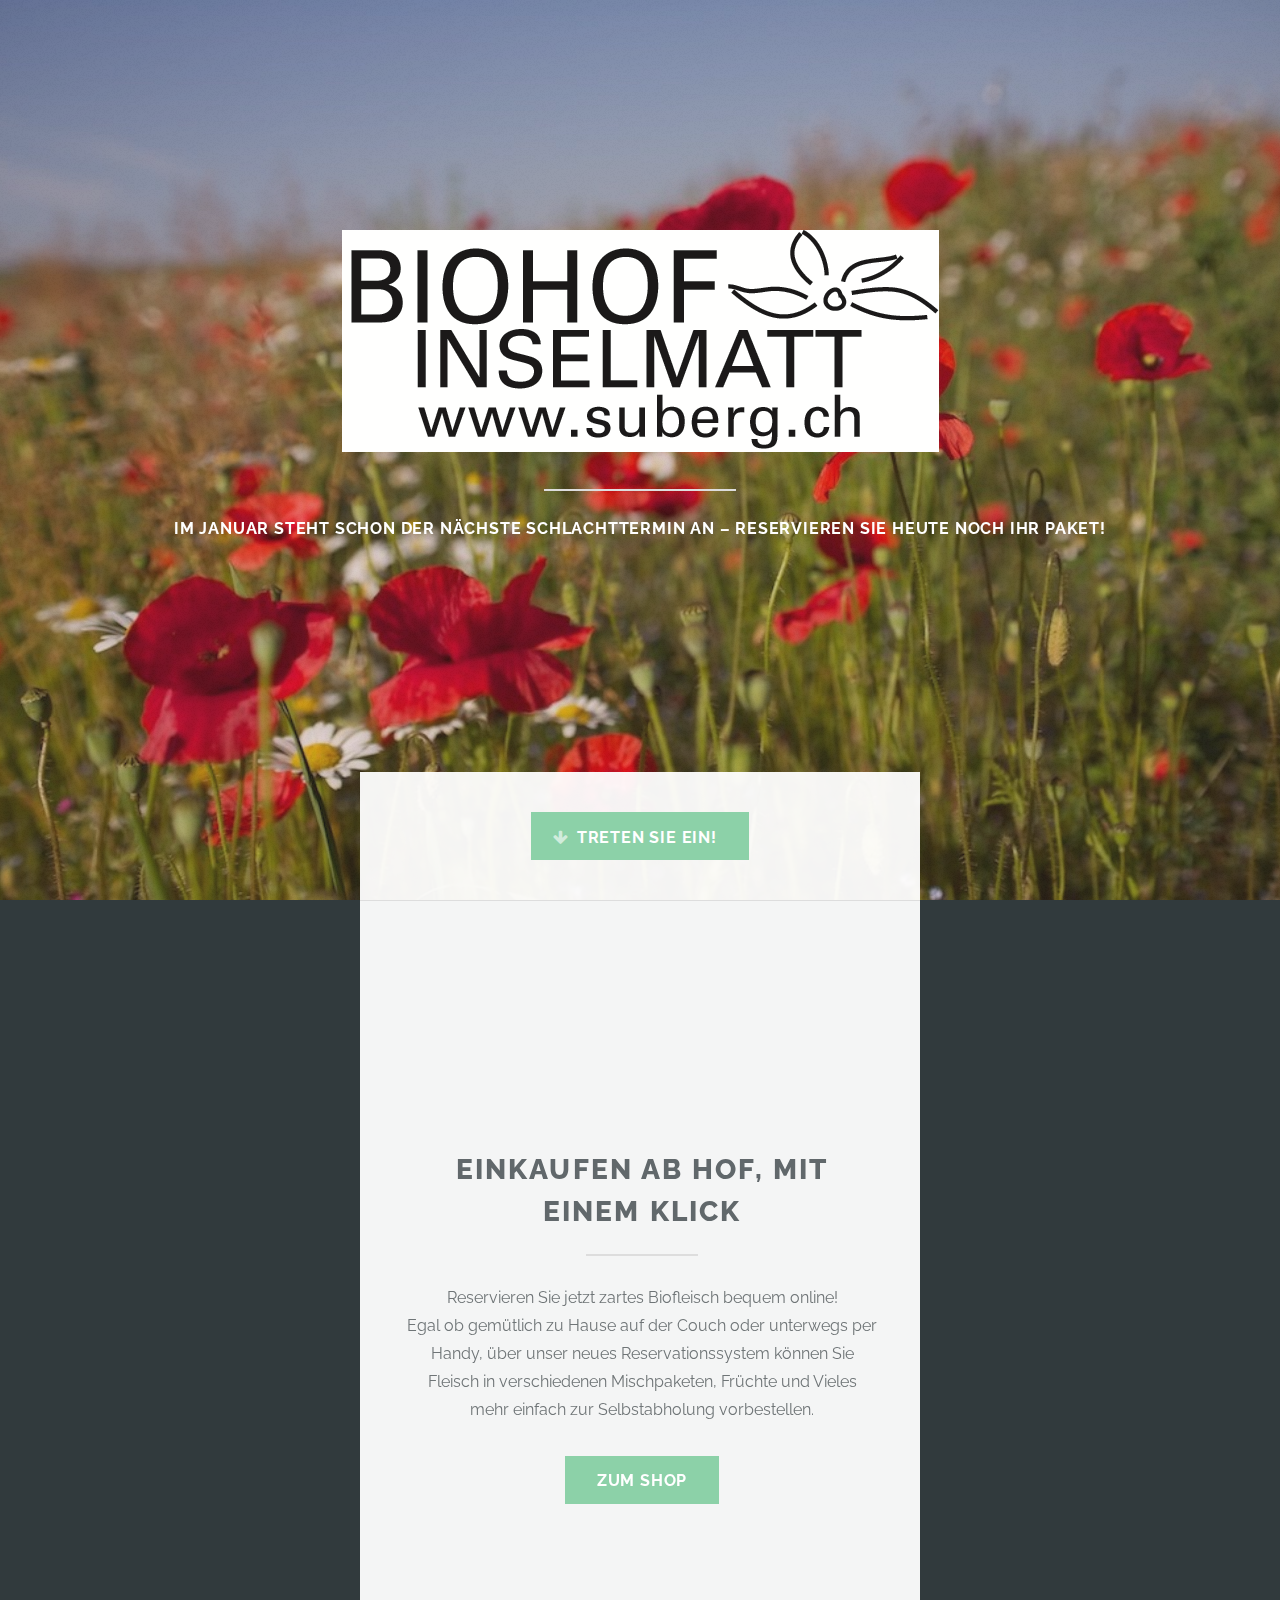
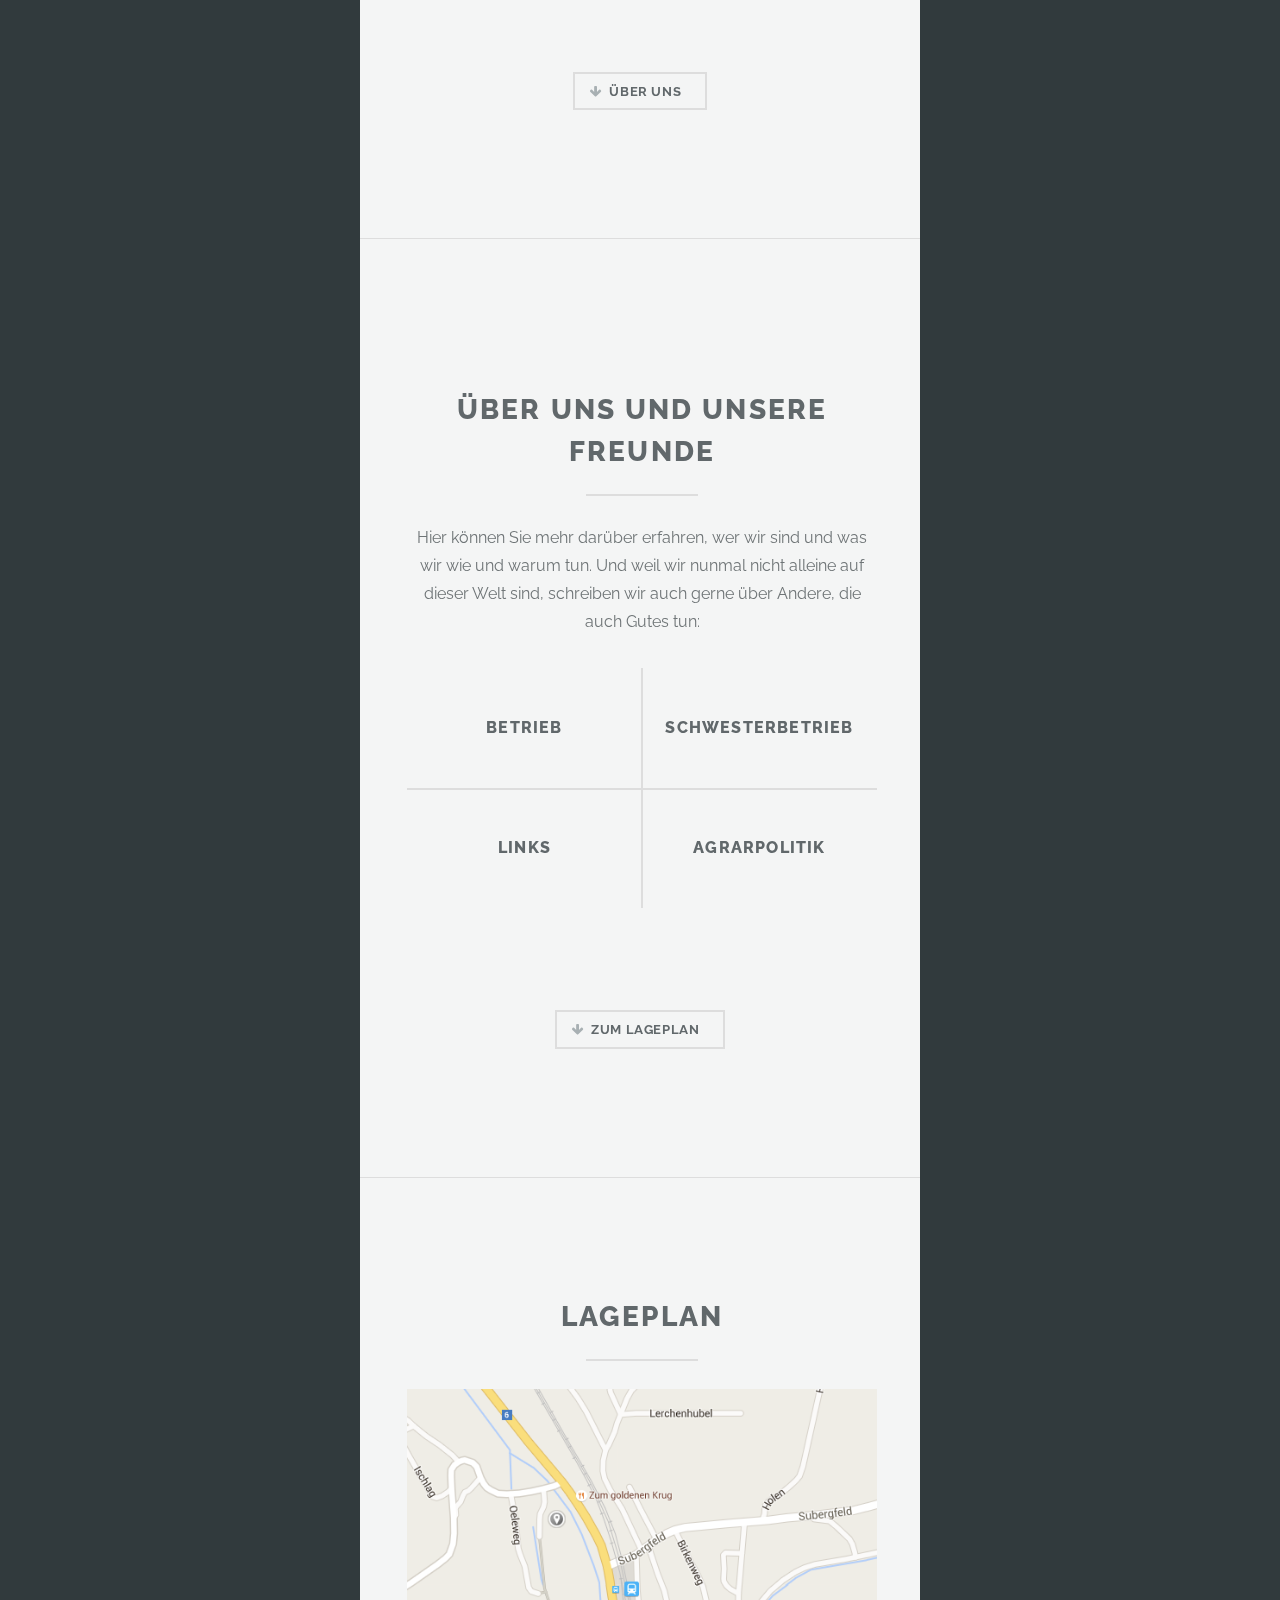
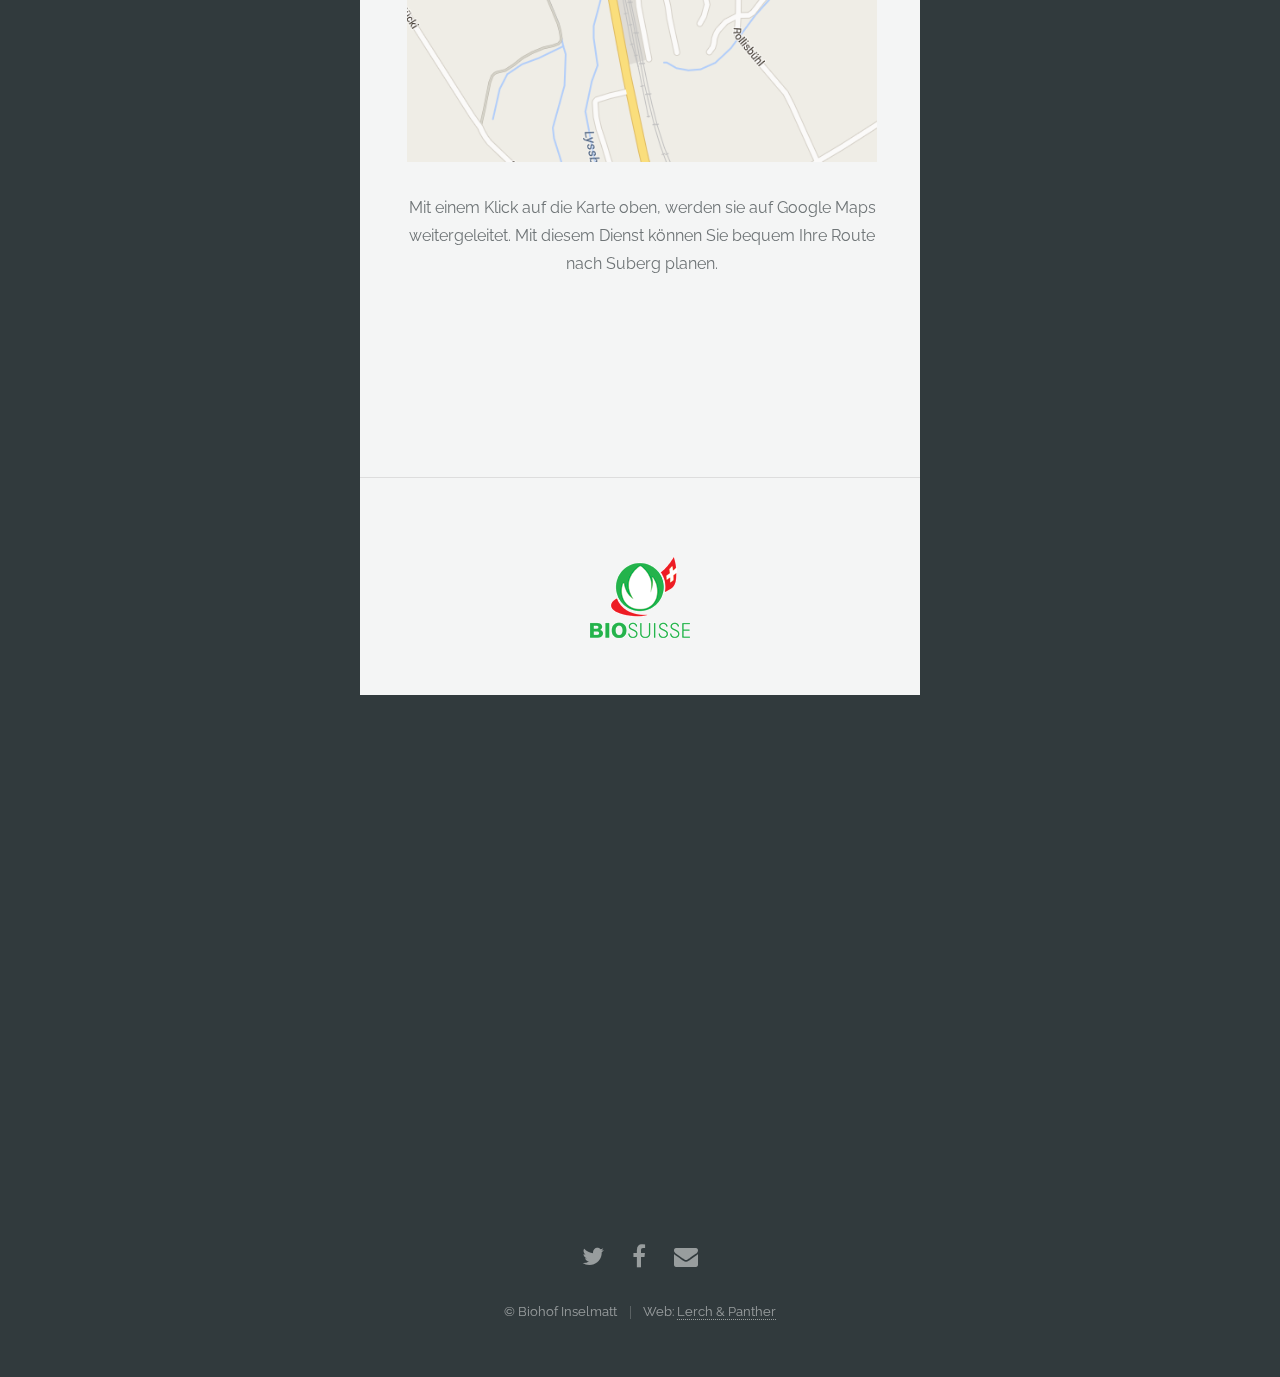
==== commit 70c09eab: "fixed a ton of things ;-)" ====
--- a/index.html
+++ b/index.html
@@ -19,13 +19,13 @@
 		<!-- Header -->
 			<section id="header">
 				<header class="major">
-					<h1><img src="images/LOGOBIOHOF_sw.png" alt="Logo Biohof Inselmatt"></h1>
+					<h1><img class="logo" src="images/LOGOBIOHOF_sw.png" alt="Logo Biohof Inselmatt"></h1>
 <!-- 					<h2>Einkaufen ab hof, mit einem Klick</h2>
  -->					<p>Im Januar steht schon der nächste Schlachttermin an – Reservieren Sie heute noch Ihr Paket!</p>
 				</header>
 				<div class="container">
 					<ul class="actions">
-						<li><a href="#one" class="button special icon fa-arrow-down scrolly">Mehr erfahren</a></li>
+						<li><a href="#one" class="button special icon fa-arrow-down scrolly">Treten Sie ein!</a></li>
 					</ul>
 				</div>
 			</section>
@@ -40,7 +40,7 @@
 								<h2>Einkaufen ab hof, mit einem Klick</h2>
 							</header>
 							<p>Reservieren Sie jetzt zartes Biofleisch bequem online! <br>Egal ob gemütlich zu Hause auf der Couch oder unterwegs per Handy, über unser neues Reservationssystem können Sie Fleisch in verschiedenen Mischpaketen, Früchte und Vieles mehr einfach zur Selbstabholung vorbestellen. </p>
-						<a class="button special" href="shop.twig">Zum Shop</a>
+						<a class="button special" href="shop.html">Zum Shop</a>
 					</div>
 					<a href="#two" class="button small icon fa-arrow-down scrolly">über uns</a>
 				</div>
@@ -58,25 +58,25 @@
 						<ul class="icons-grid">
 							<li>
 								<!-- <span class="icon major fa-camera-retro"></span> -->
-								<a href="betrieb.twig">
+								<a href="betrieb.html">
 									<h3>Betrieb</h3>
 								</a>
 							</li>
 							<li>
 								<!-- <span class="icon major fa-code"></span> -->
-								<a href="schwesterbetrieb.twig">
+								<a href="schwesterbetrieb.html">
 									<h3>Schwesterbetrieb</h3>
 								</a>
 							</li>
 							<li>
 								<!-- <span class="icon major fa-coffee"></span> -->
-								<a href="links.twig">
+								<a href="links.html">
 									<h3>Links</h3>
 								</a>
 							</li>
 							<li>
 								<!-- <span class="icon major fa-pencil"></span> -->
-								<a href="agrarpolitik.twig">
+								<a href="agrarpolitik.html">
 									<h3>Agrarpolitik</h3>
 								</a>
 							</li>
--- a/assets/css/main.css
+++ b/assets/css/main.css
@@ -3034,23 +3034,9 @@
 
 /*MY Stuff*/
 
-aside {
-	position: fixed;
-	top: 1rem;
-	left: 1rem;
-	z-index: 100;
+img.logo {
+	max-width: 100%
 }
 
-/* portrait and landscape */
-@media screen and (max-width : 500px) 
-  { 
-	aside {
-		position: fixed;
-		top: 0;
-		left: 0;
-		right: 0;
-	}
-	body {
-		padding-top: 3rem;
-	}
+
 }